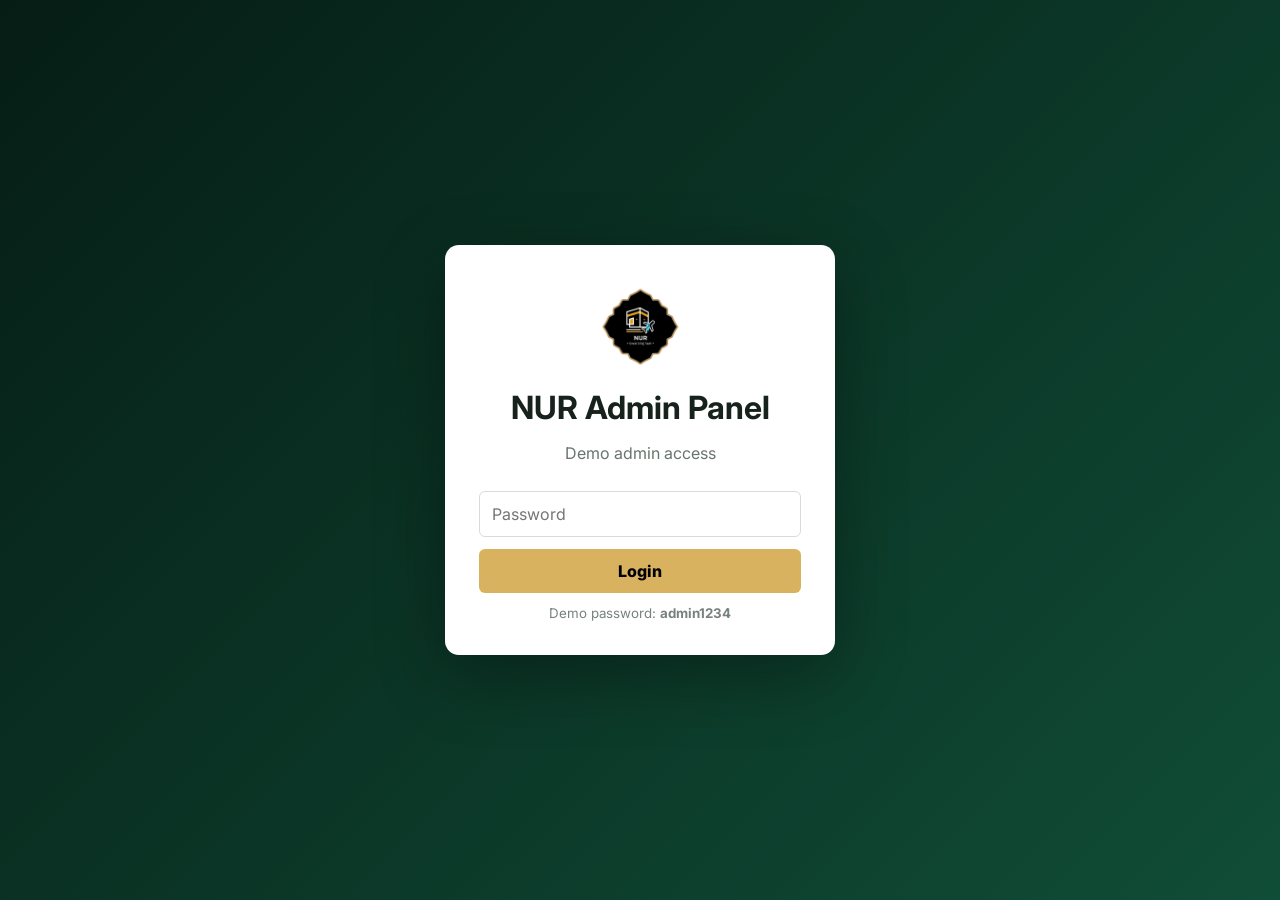
==== admin/index.html @ 6c6bf5ef "Add files via upload" ====
<!doctype html><html lang="en"><head><meta charset="utf-8"><meta name="viewport" content="width=device-width,initial-scale=1"><title>NUR Admin Panel</title><link href="https://fonts.googleapis.com/css2?family=Inter:wght@400;500;600;700;800&display=swap" rel="stylesheet"><link rel="stylesheet" href="admin.css"></head><body>
<div id="login" class="login"><div class="login-card"><img src="../assets/logo.png"><h1>NUR Admin Panel</h1><p>Demo admin access</p><input id="pass" type="password" placeholder="Password"><button id="loginBtn">Login</button><small>Demo password: <b>admin1234</b></small></div></div>
<div id="app" class="app hidden"><aside><div class="side-brand"><img src="../assets/logo.png"><b>NUR Admin</b></div><button class="tab active" data-tab="dashboard">⌂ Dashboard</button><button class="tab" data-tab="settings">⚙ Site Settings</button><button class="tab" data-tab="packages">▣ Packages</button><button class="tab" data-tab="gallery">▧ Gallery</button><button class="tab" data-tab="reviews">★ Reviews</button><button class="tab" data-tab="bookings">☷ Bookings</button><a href="../">↗ View Website</a></aside>
<main><header><div><h2 id="pageTitle">Dashboard</h2><p>Manage your website easily.</p></div><button id="reset" class="danger">Reset Demo Data</button></header>
<section id="dashboard" class="panel active"><div class="cards"><div><span>Packages</span><b id="statPackages">0</b></div><div><span>Bookings</span><b id="statBookings">0</b></div><div><span>Gallery</span><b id="statGallery">0</b></div><div><span>Reviews</span><b id="statReviews">0</b></div></div><div class="tip"><h3>Easy editing</h3><p>Use the menu on the left. Changes are saved in this browser immediately and appear on the public website.</p><p><b>Important:</b> this is a front-end demo. For multi-device/cloud admin, connect Firebase or Supabase before production.</p></div></section>
<section id="settings" class="panel"><h3>Site Settings</h3><form id="settingsForm" class="form"><label>Agency name<input name="name"></label><label>Phone<input name="phone"></label><label>WhatsApp number<input name="whatsapp"></label><label>Email<input name="email"></label><label>Office address<input name="address"></label><label>About text<textarea name="about" rows="5"></textarea></label><label>Theme accent color<input name="accent" type="color"></label><button>Save Settings</button></form></section>
<section id="packages" class="panel"><div class="panel-head"><h3>Packages</h3><button id="addPackage">+ Add Package</button></div><div id="packageAdmin"></div></section>
<section id="gallery" class="panel"><div class="panel-head"><h3>Gallery</h3><button id="addGallery">+ Add Image</button></div><div id="galleryAdmin"></div></section>
<section id="reviews" class="panel"><div class="panel-head"><h3>Reviews</h3><button id="addReview">+ Add Review</button></div><div id="reviewAdmin"></div></section>
<section id="bookings" class="panel"><div class="panel-head"><h3>Booking Enquiries</h3><button id="clearBookings" class="danger">Clear</button></div><div id="bookingAdmin"></div></section>
</main></div><script src="admin.js"></script></body></html>
---- admin/admin.css ----
*{box-sizing:border-box}body{margin:0;font-family:Inter,Arial;background:#f4f6f4;color:#17221d}.hidden{display:none!important}.login{min-height:100vh;display:grid;place-items:center;background:linear-gradient(135deg,#061d15,#104d37)}.login-card{width:min(390px,90%);background:#fff;padding:34px;border-radius:14px;text-align:center;box-shadow:0 20px 70px #0005}.login-card img{width:95px;height:95px;object-fit:contain}.login-card h1{margin:10px 0 2px}.login-card p{color:#69746e}.login-card input,.login-card button{width:100%;padding:12px;margin-top:12px;border-radius:6px;border:1px solid #d5ddd7;font:inherit}.login-card button{background:#d9b25f;border:0;font-weight:800}.login-card small{display:block;margin-top:12px;color:#78827d}.app{display:grid;grid-template-columns:235px 1fr;min-height:100vh}aside{background:#082c20;color:#fff;padding:22px 14px;display:flex;flex-direction:column;gap:8px}.side-brand{display:flex;align-items:center;gap:9px;margin-bottom:20px;padding:5px}.side-brand img{width:45px;height:45px;object-fit:contain}.tab,aside>a{background:transparent;color:#cbd7d0;border:0;text-align:left;padding:12px;border-radius:6px;text-decoration:none;font:inherit;cursor:pointer}.tab:hover,.tab.active{background:#154d3a;color:#fff}.app main{padding:28px;max-width:1400px;width:100%}header{display:flex;justify-content:space-between;align-items:start;margin-bottom:25px}header h2{margin:0;font-size:28px}header p{margin:3px 0;color:#78827d}.danger{background:#fff1ef!important;color:#a52d23!important;border:1px solid #f0c5bf!important;padding:10px 13px;border-radius:6px;font-weight:700;cursor:pointer}.panel{display:none}.panel.active{display:block}.cards{display:grid;grid-template-columns:repeat(4,1fr);gap:16px}.cards>div{background:#fff;border:1px solid #e0e6e1;padding:22px;border-radius:10px}.cards span{display:block;color:#758078;font-size:12px}.cards b{font-size:30px;color:#175c42}.tip{background:#fff;border:1px solid #e0e6e1;border-radius:10px;padding:24px;margin-top:20px}.panel h3{margin-top:0}.form{background:#fff;border:1px solid #e0e6e1;border-radius:10px;padding:24px;display:grid;gap:14px;max-width:800px}.form label{font-size:12px;font-weight:700}.form input,.form textarea,.form select{display:block;width:100%;margin-top:5px;padding:11px;border:1px solid #d5ddd7;border-radius:6px;font:inherit}.form button,.panel-head button{background:#d9b25f;border:0;border-radius:6px;padding:11px 15px;font-weight:800;cursor:pointer}.panel-head{display:flex;justify-content:space-between;align-items:center;margin-bottom:15px}.admin-row{background:#fff;border:1px solid #e0e6e1;border-radius:10px;padding:16px;margin-bottom:12px;display:grid;grid-template-columns:1fr auto;gap:12px}.admin-row input,.admin-row textarea,.admin-row select{width:100%;padding:9px;border:1px solid #d5ddd7;border-radius:5px;font:inherit}.admin-row .actions{display:flex;gap:7px;align-items:start}.save{background:#1c6a4c;color:#fff;border:0;padding:9px 12px;border-radius:5px;cursor:pointer}.del{background:#fff1ef;color:#a52d23;border:1px solid #efc6c0;padding:9px 12px;border-radius:5px;cursor:pointer}.booking-card{background:#fff;border:1px solid #e0e6e1;border-radius:10px;padding:18px;margin-bottom:12px}.booking-card b{color:#175c42}.muted{color:#78827d;font-size:12px}@media(max-width:800px){.app{grid-template-columns:1fr}aside{position:static}.cards{grid-template-columns:1fr 1fr}.app main{padding:18px}.admin-row{grid-template-columns:1fr}.panel-head{align-items:start}@media(max-width:500px){.cards{grid-template-columns:1fr}}}
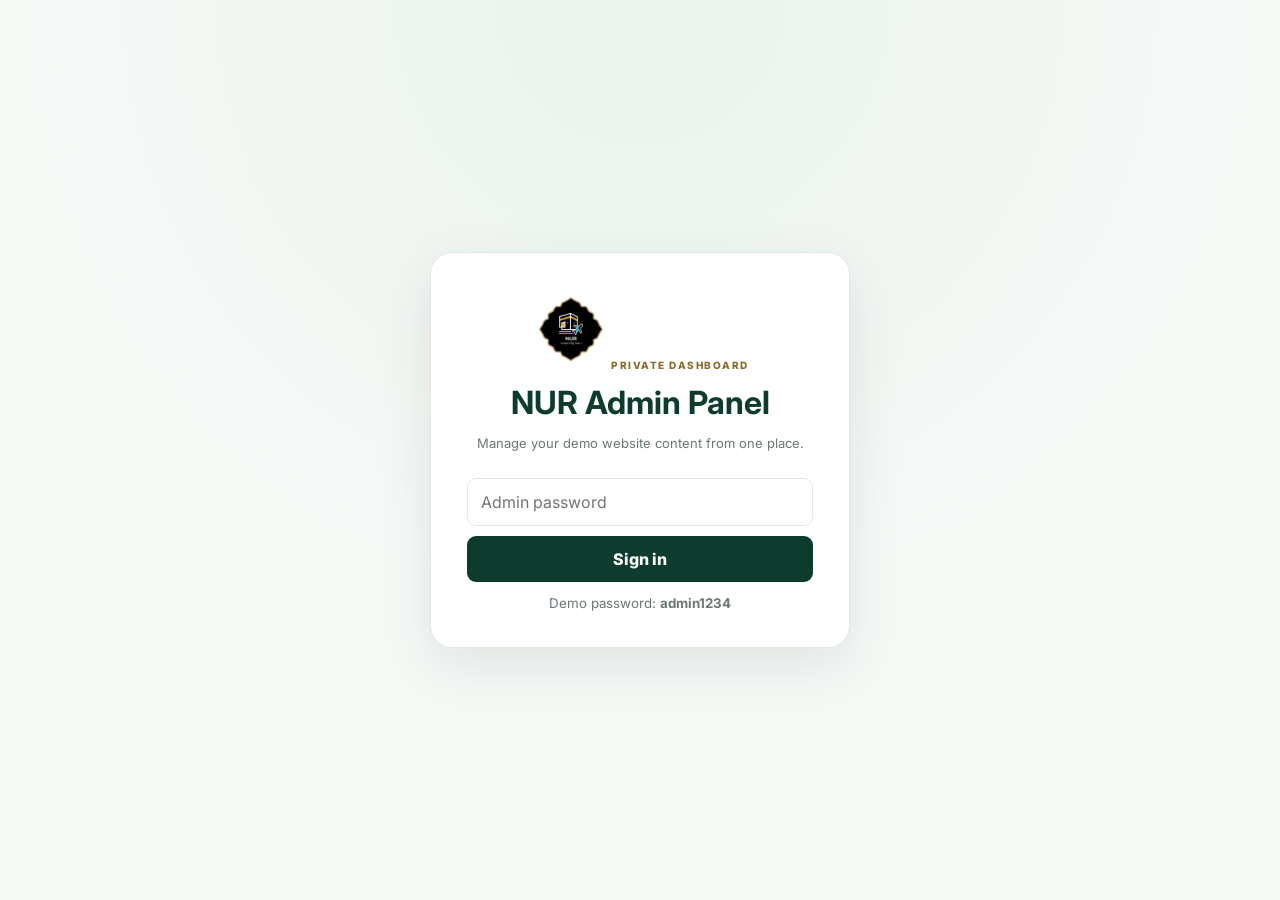
==== commit ff5703e3: "Add files via upload" ====
--- a/admin/index.html
+++ b/admin/index.html
@@ -1,11 +1,11 @@
 <!doctype html><html lang="en"><head><meta charset="utf-8"><meta name="viewport" content="width=device-width,initial-scale=1"><title>NUR Admin Panel</title><link href="https://fonts.googleapis.com/css2?family=Inter:wght@400;500;600;700;800&display=swap" rel="stylesheet"><link rel="stylesheet" href="admin.css"></head><body>
-<div id="login" class="login"><div class="login-card"><img src="../assets/logo.png"><h1>NUR Admin Panel</h1><p>Demo admin access</p><input id="pass" type="password" placeholder="Password"><button id="loginBtn">Login</button><small>Demo password: <b>admin1234</b></small></div></div>
-<div id="app" class="app hidden"><aside><div class="side-brand"><img src="../assets/logo.png"><b>NUR Admin</b></div><button class="tab active" data-tab="dashboard">⌂ Dashboard</button><button class="tab" data-tab="settings">⚙ Site Settings</button><button class="tab" data-tab="packages">▣ Packages</button><button class="tab" data-tab="gallery">▧ Gallery</button><button class="tab" data-tab="reviews">★ Reviews</button><button class="tab" data-tab="bookings">☷ Bookings</button><a href="../">↗ View Website</a></aside>
-<main><header><div><h2 id="pageTitle">Dashboard</h2><p>Manage your website easily.</p></div><button id="reset" class="danger">Reset Demo Data</button></header>
-<section id="dashboard" class="panel active"><div class="cards"><div><span>Packages</span><b id="statPackages">0</b></div><div><span>Bookings</span><b id="statBookings">0</b></div><div><span>Gallery</span><b id="statGallery">0</b></div><div><span>Reviews</span><b id="statReviews">0</b></div></div><div class="tip"><h3>Easy editing</h3><p>Use the menu on the left. Changes are saved in this browser immediately and appear on the public website.</p><p><b>Important:</b> this is a front-end demo. For multi-device/cloud admin, connect Firebase or Supabase before production.</p></div></section>
-<section id="settings" class="panel"><h3>Site Settings</h3><form id="settingsForm" class="form"><label>Agency name<input name="name"></label><label>Phone<input name="phone"></label><label>WhatsApp number<input name="whatsapp"></label><label>Email<input name="email"></label><label>Office address<input name="address"></label><label>About text<textarea name="about" rows="5"></textarea></label><label>Theme accent color<input name="accent" type="color"></label><button>Save Settings</button></form></section>
-<section id="packages" class="panel"><div class="panel-head"><h3>Packages</h3><button id="addPackage">+ Add Package</button></div><div id="packageAdmin"></div></section>
-<section id="gallery" class="panel"><div class="panel-head"><h3>Gallery</h3><button id="addGallery">+ Add Image</button></div><div id="galleryAdmin"></div></section>
-<section id="reviews" class="panel"><div class="panel-head"><h3>Reviews</h3><button id="addReview">+ Add Review</button></div><div id="reviewAdmin"></div></section>
-<section id="bookings" class="panel"><div class="panel-head"><h3>Booking Enquiries</h3><button id="clearBookings" class="danger">Clear</button></div><div id="bookingAdmin"></div></section>
-</main></div><script src="admin.js"></script></body></html>+<div id="login" class="login"><div class="login-card"><img src="../assets/logo.png" alt="NUR logo"><span class="eyebrow">Private dashboard</span><h1>NUR Admin Panel</h1><p>Manage your demo website content from one place.</p><input id="pass" type="password" placeholder="Admin password"><button id="loginBtn">Sign in</button><small>Demo password: <b>admin1234</b></small></div></div>
+<div id="app" class="app hidden"><aside><div class="side-brand"><img src="../assets/logo.png"><div><b>NUR Travel</b><small>Admin Dashboard</small></div></div><div class="side-nav"><button class="tab active" data-tab="dashboard">⌂ <span>Dashboard</span></button><button class="tab" data-tab="settings">⚙ <span>Website Settings</span></button><button class="tab" data-tab="packages">▣ <span>Packages</span></button><button class="tab" data-tab="gallery">▧ <span>Gallery</span></button><button class="tab" data-tab="reviews">★ <span>Reviews</span></button><button class="tab" data-tab="bookings">☷ <span>Bookings</span><i id="sideBadge">0</i></button></div><a class="view-site" href="../">↗ View Website</a></aside>
+<main><header><div><span class="eyebrow">Control center</span><h2 id="pageTitle">Dashboard</h2><p>Update your website content quickly.</p></div><div class="header-actions"><button id="notifyBtn" class="notify">🔔 <span>Notifications</span><i id="notifBadge">0</i></button><button id="reset" class="danger">Reset Demo</button></div></header>
+<section id="dashboard" class="panel active"><div class="welcome"><div><span class="eyebrow">NUR Umrah & Hajj Travel</span><h3>Your website at a glance</h3><p>Changes are saved in this browser and appear on the demo website instantly.</p></div><a href="../#booking">View booking form →</a></div><div class="cards"><div><span>Packages</span><b id="statPackages">0</b><small>Hajj + Umrah</small></div><div><span>Bookings</span><b id="statBookings">0</b><small>Enquiries received</small></div><div><span>Gallery</span><b id="statGallery">0</b><small>Website images</small></div><div><span>Reviews</span><b id="statReviews">0</b><small>Client feedback</small></div></div><div class="tips"><div><b>🎨 Theme</b><p>Change the accent color from Website Settings.</p></div><div><b>📷 Gallery</b><p>Use Add Image to select a photo directly from your phone.</p></div><div><b>🔔 Booking alerts</b><p>Enable browser notifications to see new demo bookings while this panel is open.</p></div></div></section>
+<section id="settings" class="panel"><div class="panel-title"><div><span class="eyebrow">Brand & contact</span><h3>Website Settings</h3></div></div><form id="settingsForm" class="form"><div class="form-grid"><label>Agency name<input name="name"></label><label>Phone<input name="phone"></label><label>WhatsApp number<input name="whatsapp"></label><label>Email<input name="email"></label><label>Facebook page URL<input name="facebook"></label><label>Theme accent color<input name="accent" type="color"></label></div><label>Office address<input name="address"></label><label>About text<textarea name="about" rows="5"></textarea></label><button class="save-main">Save Website Settings</button></form></section>
+<section id="packages" class="panel"><div class="panel-title"><div><span class="eyebrow">Hajj & Umrah</span><h3>Packages</h3></div><button id="addPackage" class="add">+ Add Package</button></div><div id="packageAdmin"></div></section>
+<section id="gallery" class="panel"><div class="panel-title"><div><span class="eyebrow">Photos</span><h3>Gallery</h3></div><button id="addGallery" class="add">+ Add Image</button></div><div class="notice">📷 <b>Phone upload:</b> Add Image will open your Android image picker. Select a photo, preview it, then Save.</div><div id="galleryAdmin"></div></section>
+<section id="reviews" class="panel"><div class="panel-title"><div><span class="eyebrow">Social proof</span><h3>Reviews</h3></div><button id="addReview" class="add">+ Add Review</button></div><div id="reviewAdmin"></div></section>
+<section id="bookings" class="panel"><div class="panel-title"><div><span class="eyebrow">Customer enquiries</span><h3>Booking Enquiries</h3></div><button id="clearBookings" class="danger">Clear All</button></div><div class="notice">🔔 This free demo stores bookings in the same browser. For bookings from every visitor/device, connect Firebase or Supabase.</div><div id="bookingAdmin"></div></section>
+</main></div><div id="toast" class="toast"></div><script src="admin.js"></script></body></html>
--- a/admin/admin.css
+++ b/admin/admin.css
@@ -1 +1 @@
-*{box-sizing:border-box}body{margin:0;font-family:Inter,Arial;background:#f4f6f4;color:#17221d}.hidden{display:none!important}.login{min-height:100vh;display:grid;place-items:center;background:linear-gradient(135deg,#061d15,#104d37)}.login-card{width:min(390px,90%);background:#fff;padding:34px;border-radius:14px;text-align:center;box-shadow:0 20px 70px #0005}.login-card img{width:95px;height:95px;object-fit:contain}.login-card h1{margin:10px 0 2px}.login-card p{color:#69746e}.login-card input,.login-card button{width:100%;padding:12px;margin-top:12px;border-radius:6px;border:1px solid #d5ddd7;font:inherit}.login-card button{background:#d9b25f;border:0;font-weight:800}.login-card small{display:block;margin-top:12px;color:#78827d}.app{display:grid;grid-template-columns:235px 1fr;min-height:100vh}aside{background:#082c20;color:#fff;padding:22px 14px;display:flex;flex-direction:column;gap:8px}.side-brand{display:flex;align-items:center;gap:9px;margin-bottom:20px;padding:5px}.side-brand img{width:45px;height:45px;object-fit:contain}.tab,aside>a{background:transparent;color:#cbd7d0;border:0;text-align:left;padding:12px;border-radius:6px;text-decoration:none;font:inherit;cursor:pointer}.tab:hover,.tab.active{background:#154d3a;color:#fff}.app main{padding:28px;max-width:1400px;width:100%}header{display:flex;justify-content:space-between;align-items:start;margin-bottom:25px}header h2{margin:0;font-size:28px}header p{margin:3px 0;color:#78827d}.danger{background:#fff1ef!important;color:#a52d23!important;border:1px solid #f0c5bf!important;padding:10px 13px;border-radius:6px;font-weight:700;cursor:pointer}.panel{display:none}.panel.active{display:block}.cards{display:grid;grid-template-columns:repeat(4,1fr);gap:16px}.cards>div{background:#fff;border:1px solid #e0e6e1;padding:22px;border-radius:10px}.cards span{display:block;color:#758078;font-size:12px}.cards b{font-size:30px;color:#175c42}.tip{background:#fff;border:1px solid #e0e6e1;border-radius:10px;padding:24px;margin-top:20px}.panel h3{margin-top:0}.form{background:#fff;border:1px solid #e0e6e1;border-radius:10px;padding:24px;display:grid;gap:14px;max-width:800px}.form label{font-size:12px;font-weight:700}.form input,.form textarea,.form select{display:block;width:100%;margin-top:5px;padding:11px;border:1px solid #d5ddd7;border-radius:6px;font:inherit}.form button,.panel-head button{background:#d9b25f;border:0;border-radius:6px;padding:11px 15px;font-weight:800;cursor:pointer}.panel-head{display:flex;justify-content:space-between;align-items:center;margin-bottom:15px}.admin-row{background:#fff;border:1px solid #e0e6e1;border-radius:10px;padding:16px;margin-bottom:12px;display:grid;grid-template-columns:1fr auto;gap:12px}.admin-row input,.admin-row textarea,.admin-row select{width:100%;padding:9px;border:1px solid #d5ddd7;border-radius:5px;font:inherit}.admin-row .actions{display:flex;gap:7px;align-items:start}.save{background:#1c6a4c;color:#fff;border:0;padding:9px 12px;border-radius:5px;cursor:pointer}.del{background:#fff1ef;color:#a52d23;border:1px solid #efc6c0;padding:9px 12px;border-radius:5px;cursor:pointer}.booking-card{background:#fff;border:1px solid #e0e6e1;border-radius:10px;padding:18px;margin-bottom:12px}.booking-card b{color:#175c42}.muted{color:#78827d;font-size:12px}@media(max-width:800px){.app{grid-template-columns:1fr}aside{position:static}.cards{grid-template-columns:1fr 1fr}.app main{padding:18px}.admin-row{grid-template-columns:1fr}.panel-head{align-items:start}@media(max-width:500px){.cards{grid-template-columns:1fr}}}+:root{--green:#0d3b2e;--green2:#145844;--gold:#d8b25f;--cream:#f6f3ea;--ink:#18251f;--muted:#6c7871;--line:#e3e8e4;--white:#fff;--shadow:0 18px 55px rgba(17,50,39,.10)}*{box-sizing:border-box}body{margin:0;font-family:Inter,Arial,sans-serif;color:var(--ink);background:#f7f9f7}button,input,textarea,select{font:inherit}.hidden{display:none!important}.eyebrow{font-size:10px;text-transform:uppercase;letter-spacing:.15em;font-weight:800;color:#8b6b2d}.login{min-height:100vh;display:grid;place-items:center;padding:20px;background:radial-gradient(circle at top,#eaf3ed,#f7f9f7 55%)}.login-card{width:min(420px,100%);background:#fff;border:1px solid var(--line);border-radius:22px;padding:36px;box-shadow:var(--shadow);text-align:center}.login-card img{width:80px;height:80px;object-fit:contain}.login-card h1{margin:10px 0 5px;color:var(--green)}.login-card p{color:var(--muted);font-size:13px}.login-card input{width:100%;padding:13px;border:1px solid var(--line);border-radius:9px;margin:14px 0 10px}.login-card button{width:100%;border:0;border-radius:9px;padding:13px;background:var(--green);color:#fff;font-weight:800}.login-card small{display:block;margin-top:13px;color:var(--muted)}.app{display:grid;grid-template-columns:245px 1fr;min-height:100vh}aside{background:var(--green);color:#d8e4df;padding:24px 15px;display:flex;flex-direction:column;position:sticky;top:0;height:100vh}.side-brand{display:flex;align-items:center;gap:10px;padding:5px 8px 25px}.side-brand img{width:45px;height:45px;object-fit:contain}.side-brand b{display:block;color:#fff}.side-brand small{font-size:10px}.side-nav{display:grid;gap:5px}.tab,.view-site{border:0;background:transparent;color:#c8d8d1;text-align:left;padding:12px 12px;border-radius:9px;cursor:pointer;font-weight:700;font-size:13px}.tab.active,.tab:hover,.view-site:hover{background:rgba(255,255,255,.09);color:#fff}.tab i{float:right;background:#c83b30;color:#fff;border-radius:20px;font-size:10px;padding:2px 6px;display:none}.tab i.show{display:block}.view-site{margin-top:auto;border-top:1px solid rgba(255,255,255,.1);padding-top:18px}main{min-width:0}header{height:88px;background:#fff;border-bottom:1px solid var(--line);padding:15px 28px;display:flex;align-items:center;justify-content:space-between;gap:15px;position:sticky;top:0;z-index:10}header h2{margin:2px 0;font-size:24px;color:var(--green)}header p{margin:0;color:var(--muted);font-size:12px}.header-actions{display:flex;gap:8px}.notify,.danger,.add,.save-main{border:0;border-radius:8px;padding:10px 13px;cursor:pointer;font-weight:800}.notify{background:#f1f5f2;color:var(--green);position:relative}.notify i{display:none;background:#c83b30;color:#fff;border-radius:20px;padding:2px 6px;font-size:10px;font-style:normal;margin-left:5px}.notify i.show{display:inline-block}.danger{background:#fff0ee;color:#a83329}.add,.save-main{background:var(--green);color:#fff}.panel{display:none;padding:30px}.panel.active{display:block}.welcome{display:flex;justify-content:space-between;gap:20px;align-items:center;background:linear-gradient(120deg,#0d3b2e,#175b45);color:#fff;padding:28px;border-radius:18px}.welcome h3{font-size:25px;margin:7px 0}.welcome p{margin:0;color:#c9d8d2;font-size:13px}.welcome>a{background:var(--gold);color:var(--green);padding:11px 15px;border-radius:8px;font-weight:900;white-space:nowrap}.cards{display:grid;grid-template-columns:repeat(4,1fr);gap:15px;margin:20px 0}.cards>div{background:#fff;border:1px solid var(--line);border-radius:14px;padding:20px}.cards span,.cards small{display:block;color:var(--muted);font-size:11px}.cards b{display:block;font-size:30px;color:var(--green);margin:6px 0}.tips{display:grid;grid-template-columns:repeat(3,1fr);gap:15px}.tips>div{background:#fff;border:1px solid var(--line);padding:20px;border-radius:14px}.tips p{font-size:12px;color:var(--muted)}.panel-title{display:flex;justify-content:space-between;align-items:end;margin-bottom:20px}.panel-title h3{margin:5px 0 0;font-size:25px;color:var(--green)}.form{background:#fff;border:1px solid var(--line);padding:25px;border-radius:16px;max-width:900px}.form label{display:block;color:#59655f;font-size:12px;font-weight:800;margin-bottom:13px}.form-grid{display:grid;grid-template-columns:1fr 1fr;gap:13px}.form input,.form textarea,.form select{width:100%;padding:11px;border:1px solid var(--line);border-radius:8px;margin-top:6px;background:#fff}.save-main{margin-top:5px}.notice{background:#fff8e8;border:1px solid #efdfb8;padding:12px 15px;border-radius:10px;color:#6e5b2e;font-size:12px;margin-bottom:15px}.admin-row{display:grid;grid-template-columns:1fr auto;gap:15px;background:#fff;border:1px solid var(--line);border-radius:14px;padding:18px;margin-bottom:12px}.admin-row input,.admin-row textarea,.admin-row select{width:100%;padding:10px;border:1px solid var(--line);border-radius:8px;margin:0 0 8px}.actions{display:flex;gap:7px;align-items:flex-start}.save{border:0;background:#e7f2ec;color:var(--green);padding:9px 12px;border-radius:7px;font-weight:800}.del{border:0;background:#fff0ee;color:#a83329;padding:9px 12px;border-radius:7px;font-weight:800}.gallery-row{grid-template-columns:1fr auto}.image-preview-wrap{height:190px;background:#f0f3f1;border-radius:10px;overflow:hidden;margin-bottom:10px;display:grid;place-items:center}.image-preview{width:100%;height:100%;object-fit:cover}.file-input{background:#f6f8f6}.muted{display:block;color:var(--muted);font-size:11px}.booking-card{background:#fff;border:1px solid var(--line);border-left:4px solid var(--gold);padding:17px;border-radius:12px;margin-bottom:10px}.booking-card b{color:var(--green)}.booking-card p{font-size:13px;color:var(--muted)}.toast{position:fixed;right:20px;bottom:20px;z-index:99;background:#09291f;color:#fff;padding:15px 17px;border-radius:10px;box-shadow:var(--shadow);display:none;max-width:360px}.toast.show{display:block}.toast b{display:block;color:var(--gold);margin-bottom:3px}@media(max-width:900px){.app{grid-template-columns:75px 1fr}.side-brand div,.tab span,.view-site{display:none}.side-brand{justify-content:center}.tab{text-align:center}.tab i{float:none}.cards{grid-template-columns:1fr 1fr}.tips{grid-template-columns:1fr}.admin-row{grid-template-columns:1fr}.actions{justify-content:flex-end}}@media(max-width:600px){header{padding:12px 15px;height:auto}.header-actions .danger{display:none}.notify span{display:none}.panel{padding:18px}.form-grid{grid-template-columns:1fr}.welcome{display:block}.welcome>a{display:inline-block;margin-top:15px}.cards{grid-template-columns:1fr 1fr}.app{grid-template-columns:60px 1fr}.side-brand img{width:38px}.tab{padding:13px 5px}}
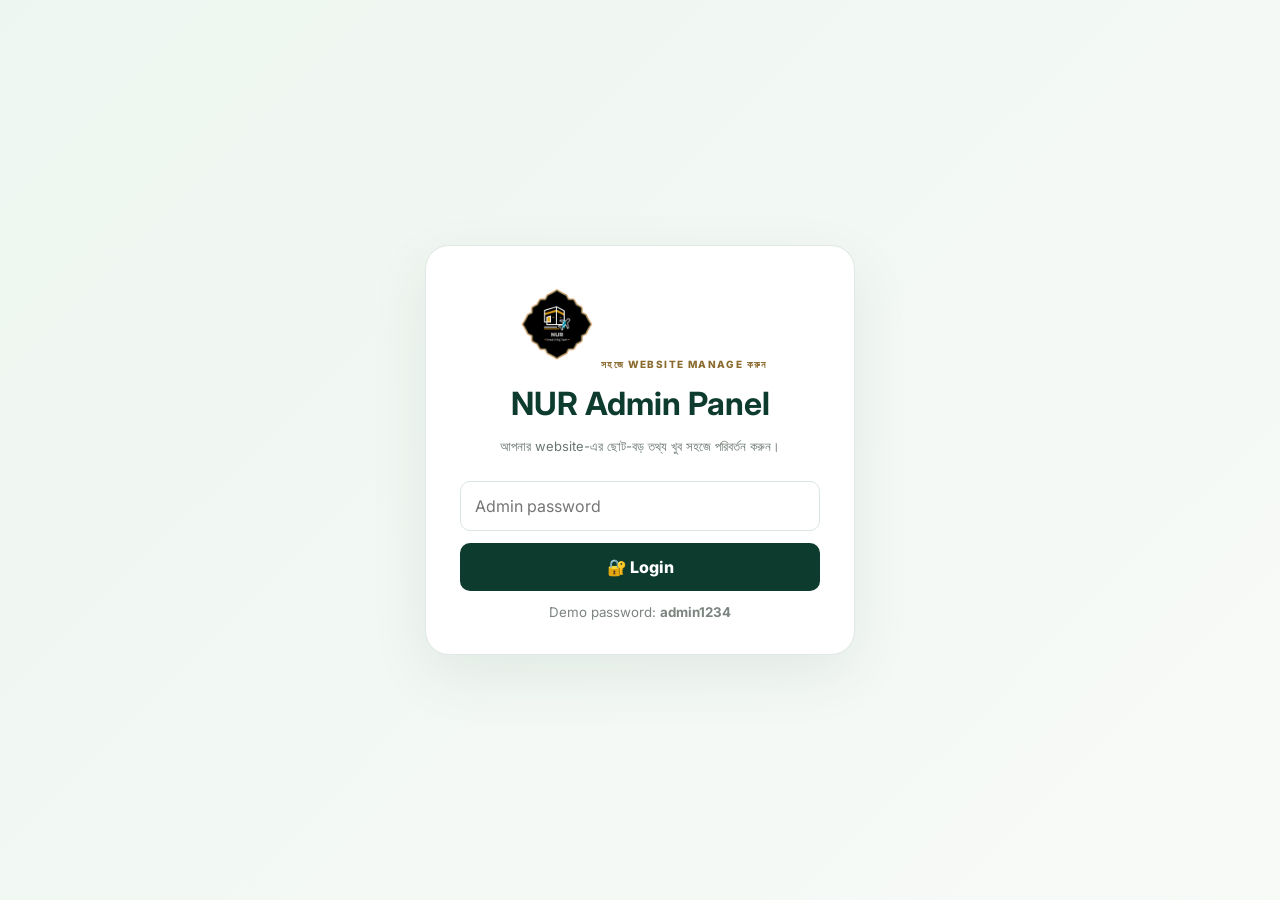
==== commit 2fc57e2a: "Add files via upload" ====
--- a/admin/index.html
+++ b/admin/index.html
@@ -1,11 +1,11 @@
-<!doctype html><html lang="en"><head><meta charset="utf-8"><meta name="viewport" content="width=device-width,initial-scale=1"><title>NUR Admin Panel</title><link href="https://fonts.googleapis.com/css2?family=Inter:wght@400;500;600;700;800&display=swap" rel="stylesheet"><link rel="stylesheet" href="admin.css"></head><body>
-<div id="login" class="login"><div class="login-card"><img src="../assets/logo.png" alt="NUR logo"><span class="eyebrow">Private dashboard</span><h1>NUR Admin Panel</h1><p>Manage your demo website content from one place.</p><input id="pass" type="password" placeholder="Admin password"><button id="loginBtn">Sign in</button><small>Demo password: <b>admin1234</b></small></div></div>
-<div id="app" class="app hidden"><aside><div class="side-brand"><img src="../assets/logo.png"><div><b>NUR Travel</b><small>Admin Dashboard</small></div></div><div class="side-nav"><button class="tab active" data-tab="dashboard">⌂ <span>Dashboard</span></button><button class="tab" data-tab="settings">⚙ <span>Website Settings</span></button><button class="tab" data-tab="packages">▣ <span>Packages</span></button><button class="tab" data-tab="gallery">▧ <span>Gallery</span></button><button class="tab" data-tab="reviews">★ <span>Reviews</span></button><button class="tab" data-tab="bookings">☷ <span>Bookings</span><i id="sideBadge">0</i></button></div><a class="view-site" href="../">↗ View Website</a></aside>
-<main><header><div><span class="eyebrow">Control center</span><h2 id="pageTitle">Dashboard</h2><p>Update your website content quickly.</p></div><div class="header-actions"><button id="notifyBtn" class="notify">🔔 <span>Notifications</span><i id="notifBadge">0</i></button><button id="reset" class="danger">Reset Demo</button></div></header>
-<section id="dashboard" class="panel active"><div class="welcome"><div><span class="eyebrow">NUR Umrah & Hajj Travel</span><h3>Your website at a glance</h3><p>Changes are saved in this browser and appear on the demo website instantly.</p></div><a href="../#booking">View booking form →</a></div><div class="cards"><div><span>Packages</span><b id="statPackages">0</b><small>Hajj + Umrah</small></div><div><span>Bookings</span><b id="statBookings">0</b><small>Enquiries received</small></div><div><span>Gallery</span><b id="statGallery">0</b><small>Website images</small></div><div><span>Reviews</span><b id="statReviews">0</b><small>Client feedback</small></div></div><div class="tips"><div><b>🎨 Theme</b><p>Change the accent color from Website Settings.</p></div><div><b>📷 Gallery</b><p>Use Add Image to select a photo directly from your phone.</p></div><div><b>🔔 Booking alerts</b><p>Enable browser notifications to see new demo bookings while this panel is open.</p></div></div></section>
-<section id="settings" class="panel"><div class="panel-title"><div><span class="eyebrow">Brand & contact</span><h3>Website Settings</h3></div></div><form id="settingsForm" class="form"><div class="form-grid"><label>Agency name<input name="name"></label><label>Phone<input name="phone"></label><label>WhatsApp number<input name="whatsapp"></label><label>Email<input name="email"></label><label>Facebook page URL<input name="facebook"></label><label>Theme accent color<input name="accent" type="color"></label></div><label>Office address<input name="address"></label><label>About text<textarea name="about" rows="5"></textarea></label><button class="save-main">Save Website Settings</button></form></section>
-<section id="packages" class="panel"><div class="panel-title"><div><span class="eyebrow">Hajj & Umrah</span><h3>Packages</h3></div><button id="addPackage" class="add">+ Add Package</button></div><div id="packageAdmin"></div></section>
-<section id="gallery" class="panel"><div class="panel-title"><div><span class="eyebrow">Photos</span><h3>Gallery</h3></div><button id="addGallery" class="add">+ Add Image</button></div><div class="notice">📷 <b>Phone upload:</b> Add Image will open your Android image picker. Select a photo, preview it, then Save.</div><div id="galleryAdmin"></div></section>
-<section id="reviews" class="panel"><div class="panel-title"><div><span class="eyebrow">Social proof</span><h3>Reviews</h3></div><button id="addReview" class="add">+ Add Review</button></div><div id="reviewAdmin"></div></section>
-<section id="bookings" class="panel"><div class="panel-title"><div><span class="eyebrow">Customer enquiries</span><h3>Booking Enquiries</h3></div><button id="clearBookings" class="danger">Clear All</button></div><div class="notice">🔔 This free demo stores bookings in the same browser. For bookings from every visitor/device, connect Firebase or Supabase.</div><div id="bookingAdmin"></div></section>
-</main></div><div id="toast" class="toast"></div><script src="admin.js"></script></body></html>
+<!doctype html><html lang="bn"><head><meta charset="utf-8"><meta name="viewport" content="width=device-width,initial-scale=1"><title>NUR Smart Admin</title><link href="https://fonts.googleapis.com/css2?family=Inter:wght@400;500;600;700;800&display=swap" rel="stylesheet"><link rel="stylesheet" href="admin.css"></head><body>
+<div id="login" class="login"><div class="login-card"><img src="../assets/logo.png" alt="NUR logo"><span class="eyebrow">সহজে Website Manage করুন</span><h1>NUR Admin Panel</h1><p>আপনার website-এর ছোট-বড় তথ্য খুব সহজে পরিবর্তন করুন।</p><input id="pass" type="password" placeholder="Admin password"><button id="loginBtn">🔐 Login</button><small>Demo password: <b>admin1234</b></small></div></div>
+<div id="app" class="app hidden"><aside><div class="side-brand"><img src="../assets/logo.png"><div><b>NUR Travel</b><small>Smart Admin</small></div></div><div class="side-nav"><button class="tab active" data-tab="dashboard">🏠 <span>Dashboard</span></button><button class="tab" data-tab="quick">✏️ <span>সহজে Edit</span></button><button class="tab" data-tab="packages">🕋 <span>Packages</span></button><button class="tab" data-tab="gallery">📷 <span>Gallery</span></button><button class="tab" data-tab="reviews">⭐ <span>Reviews</span></button><button class="tab" data-tab="bookings">📋 <span>Bookings</span><i id="sideBadge">0</i></button></div><a class="view-site" href="../">🌐 Website দেখুন</a></aside>
+<main><header><div><span class="eyebrow">NUR Umrah & Hajj Travel</span><h2 id="pageTitle">Dashboard</h2><p id="pageHint">সবকিছু এক জায়গা থেকে সহজে পরিচালনা করুন।</p></div><div class="header-actions"><button id="notifyBtn" class="notify">🔔 <span>Notification</span><i id="notifBadge">0</i></button><button id="reset" class="danger">Reset</button></div></header>
+<section id="dashboard" class="panel active"><div class="welcome"><div><span class="eyebrow">Welcome</span><h3>আপনার Website Ready! 🎉</h3><p>নিচের “সহজে Edit” থেকে নাম, ফোন, WhatsApp, address, hero text ও color পরিবর্তন করুন।</p></div><a href="../" target="_blank">🌐 Website খুলুন →</a></div><div class="cards"><div><span>🕋 Packages</span><b id="statPackages">0</b><small>Hajj + Umrah</small></div><div><span>📋 Bookings</span><b id="statBookings">0</b><small>Customer enquiry</small></div><div><span>📷 Gallery</span><b id="statGallery">0</b><small>Website photos</small></div><div><span>⭐ Reviews</span><b id="statReviews">0</b><small>Customer reviews</small></div></div><div class="quick-help"><div><b>✏️ ছোট পরিবর্তন?</b><p><strong>সহজে Edit</strong> এ যান। সেখানে সবচেয়ে দরকারি সব setting একসাথে পাবেন।</p></div><div><b>🕋 Package পরিবর্তন?</b><p><strong>Packages</strong> থেকে শুধু Price, Days, Hotel, Name বদলান।</p></div><div><b>🔔 Booking?</b><p><strong>Bookings</strong> এ customer enquiry দেখুন।</p></div></div></section>
+<section id="quick" class="panel"><div class="panel-title"><div><span class="eyebrow">No coding needed</span><h3>✏️ সহজে Edit করুন</h3><p>যে ঘর পরিবর্তন করতে চান, শুধু সেখানে নতুন তথ্য লিখে <b>Save</b> চাপুন।</p></div></div><form id="quickForm" class="form"><div class="section-box"><h4>🏢 Business Information</h4><div class="form-grid"><label>Website / Agency Name<input name="name" placeholder="NUR Umrah & Hajj Travel"></label><label>Phone Number<input name="phone" placeholder="01XXXXXXXXX"></label><label>WhatsApp Number<input name="whatsapp" placeholder="01XXXXXXXXX"></label><label>Email<input name="email" placeholder="info@example.com"></label></div><label>Facebook Page Link<input name="facebook" placeholder="https://facebook.com/..."></label><label>Office Address<input name="address" placeholder="আপনার অফিসের ঠিকানা"></label></div><div class="section-box"><h4>🏠 Homepage Text</h4><label>ছোট Heading / Eyebrow<input name="heroEyebrow" placeholder="A peaceful journey begins..."></label><label>বড় Hero Heading<input name="heroTitle" placeholder="From your first step to the Holy Kaaba..."></label><label>Hero Description<textarea name="heroText" rows="4" placeholder="আপনার service সম্পর্কে সংক্ষিপ্ত লেখা"></textarea></label><label>Button Text<input name="heroButton" placeholder="Explore Packages"></label></div><div class="section-box"><h4>🎨 Website Color</h4><p class="help">এক click-এ professional color theme বেছে নিন।</p><div class="theme-presets"><button type="button" data-color="#d8b25f">🟡 Gold</button><button type="button" data-color="#1d7a55">🟢 Green</button><button type="button" data-color="#1769aa">🔵 Blue</button><button type="button" data-color="#8b5e3c">🟤 Brown</button><label class="color-picker">নিজের Color <input name="accent" type="color"></label></div></div><div class="section-box"><h4>📝 About Us</h4><label>About Text<textarea name="about" rows="5" placeholder="আপনার agency সম্পর্কে লিখুন"></textarea></label></div><button class="save-main" type="submit">💾 সব পরিবর্তন Save করুন</button></form></section>
+<section id="packages" class="panel"><div class="panel-title"><div><span class="eyebrow">Hajj & Umrah</span><h3>🕋 Packages</h3><p>Package-এর যে তথ্য বদলাতে চান শুধু সেটাই পরিবর্তন করুন।</p></div><button id="addPackage" class="add">＋ নতুন Package</button></div><div id="packageAdmin"></div></section>
+<section id="gallery" class="panel"><div class="panel-title"><div><span class="eyebrow">Photos</span><h3>📷 Gallery</h3><p>ফোনের Gallery থেকে ছবি বেছে নিন।</p></div><button id="addGallery" class="add">＋ ছবি যোগ করুন</button></div><div class="notice">📱 <b>সহজ নিয়ম:</b> “ছবি যোগ করুন” চাপুন → ফোন থেকে ছবি নির্বাচন করুন → Title লিখুন → Save করুন।</div><div id="galleryAdmin"></div></section>
+<section id="reviews" class="panel"><div class="panel-title"><div><span class="eyebrow">Customer feedback</span><h3>⭐ Reviews</h3></div><button id="addReview" class="add">＋ Review যোগ করুন</button></div><div id="reviewAdmin"></div></section>
+<section id="bookings" class="panel"><div class="panel-title"><div><span class="eyebrow">Customer enquiries</span><h3>📋 Booking Enquiries</h3><p>Customer booking করলে এখানে দেখতে পাবেন।</p></div><button id="clearBookings" class="danger">সব Delete</button></div><div class="notice">🔔 Demo version-এ booking একই browser-এ থাকে। Online booking + Telegram notification-এর জন্য backend connect করতে হবে।</div><div id="bookingAdmin"></div></section>
+</main></div><div id="toast" class="toast"></div><script src="admin.js"></script></body></html>
--- a/admin/admin.css
+++ b/admin/admin.css
@@ -1 +1 @@
-:root{--green:#0d3b2e;--green2:#145844;--gold:#d8b25f;--cream:#f6f3ea;--ink:#18251f;--muted:#6c7871;--line:#e3e8e4;--white:#fff;--shadow:0 18px 55px rgba(17,50,39,.10)}*{box-sizing:border-box}body{margin:0;font-family:Inter,Arial,sans-serif;color:var(--ink);background:#f7f9f7}button,input,textarea,select{font:inherit}.hidden{display:none!important}.eyebrow{font-size:10px;text-transform:uppercase;letter-spacing:.15em;font-weight:800;color:#8b6b2d}.login{min-height:100vh;display:grid;place-items:center;padding:20px;background:radial-gradient(circle at top,#eaf3ed,#f7f9f7 55%)}.login-card{width:min(420px,100%);background:#fff;border:1px solid var(--line);border-radius:22px;padding:36px;box-shadow:var(--shadow);text-align:center}.login-card img{width:80px;height:80px;object-fit:contain}.login-card h1{margin:10px 0 5px;color:var(--green)}.login-card p{color:var(--muted);font-size:13px}.login-card input{width:100%;padding:13px;border:1px solid var(--line);border-radius:9px;margin:14px 0 10px}.login-card button{width:100%;border:0;border-radius:9px;padding:13px;background:var(--green);color:#fff;font-weight:800}.login-card small{display:block;margin-top:13px;color:var(--muted)}.app{display:grid;grid-template-columns:245px 1fr;min-height:100vh}aside{background:var(--green);color:#d8e4df;padding:24px 15px;display:flex;flex-direction:column;position:sticky;top:0;height:100vh}.side-brand{display:flex;align-items:center;gap:10px;padding:5px 8px 25px}.side-brand img{width:45px;height:45px;object-fit:contain}.side-brand b{display:block;color:#fff}.side-brand small{font-size:10px}.side-nav{display:grid;gap:5px}.tab,.view-site{border:0;background:transparent;color:#c8d8d1;text-align:left;padding:12px 12px;border-radius:9px;cursor:pointer;font-weight:700;font-size:13px}.tab.active,.tab:hover,.view-site:hover{background:rgba(255,255,255,.09);color:#fff}.tab i{float:right;background:#c83b30;color:#fff;border-radius:20px;font-size:10px;padding:2px 6px;display:none}.tab i.show{display:block}.view-site{margin-top:auto;border-top:1px solid rgba(255,255,255,.1);padding-top:18px}main{min-width:0}header{height:88px;background:#fff;border-bottom:1px solid var(--line);padding:15px 28px;display:flex;align-items:center;justify-content:space-between;gap:15px;position:sticky;top:0;z-index:10}header h2{margin:2px 0;font-size:24px;color:var(--green)}header p{margin:0;color:var(--muted);font-size:12px}.header-actions{display:flex;gap:8px}.notify,.danger,.add,.save-main{border:0;border-radius:8px;padding:10px 13px;cursor:pointer;font-weight:800}.notify{background:#f1f5f2;color:var(--green);position:relative}.notify i{display:none;background:#c83b30;color:#fff;border-radius:20px;padding:2px 6px;font-size:10px;font-style:normal;margin-left:5px}.notify i.show{display:inline-block}.danger{background:#fff0ee;color:#a83329}.add,.save-main{background:var(--green);color:#fff}.panel{display:none;padding:30px}.panel.active{display:block}.welcome{display:flex;justify-content:space-between;gap:20px;align-items:center;background:linear-gradient(120deg,#0d3b2e,#175b45);color:#fff;padding:28px;border-radius:18px}.welcome h3{font-size:25px;margin:7px 0}.welcome p{margin:0;color:#c9d8d2;font-size:13px}.welcome>a{background:var(--gold);color:var(--green);padding:11px 15px;border-radius:8px;font-weight:900;white-space:nowrap}.cards{display:grid;grid-template-columns:repeat(4,1fr);gap:15px;margin:20px 0}.cards>div{background:#fff;border:1px solid var(--line);border-radius:14px;padding:20px}.cards span,.cards small{display:block;color:var(--muted);font-size:11px}.cards b{display:block;font-size:30px;color:var(--green);margin:6px 0}.tips{display:grid;grid-template-columns:repeat(3,1fr);gap:15px}.tips>div{background:#fff;border:1px solid var(--line);padding:20px;border-radius:14px}.tips p{font-size:12px;color:var(--muted)}.panel-title{display:flex;justify-content:space-between;align-items:end;margin-bottom:20px}.panel-title h3{margin:5px 0 0;font-size:25px;color:var(--green)}.form{background:#fff;border:1px solid var(--line);padding:25px;border-radius:16px;max-width:900px}.form label{display:block;color:#59655f;font-size:12px;font-weight:800;margin-bottom:13px}.form-grid{display:grid;grid-template-columns:1fr 1fr;gap:13px}.form input,.form textarea,.form select{width:100%;padding:11px;border:1px solid var(--line);border-radius:8px;margin-top:6px;background:#fff}.save-main{margin-top:5px}.notice{background:#fff8e8;border:1px solid #efdfb8;padding:12px 15px;border-radius:10px;color:#6e5b2e;font-size:12px;margin-bottom:15px}.admin-row{display:grid;grid-template-columns:1fr auto;gap:15px;background:#fff;border:1px solid var(--line);border-radius:14px;padding:18px;margin-bottom:12px}.admin-row input,.admin-row textarea,.admin-row select{width:100%;padding:10px;border:1px solid var(--line);border-radius:8px;margin:0 0 8px}.actions{display:flex;gap:7px;align-items:flex-start}.save{border:0;background:#e7f2ec;color:var(--green);padding:9px 12px;border-radius:7px;font-weight:800}.del{border:0;background:#fff0ee;color:#a83329;padding:9px 12px;border-radius:7px;font-weight:800}.gallery-row{grid-template-columns:1fr auto}.image-preview-wrap{height:190px;background:#f0f3f1;border-radius:10px;overflow:hidden;margin-bottom:10px;display:grid;place-items:center}.image-preview{width:100%;height:100%;object-fit:cover}.file-input{background:#f6f8f6}.muted{display:block;color:var(--muted);font-size:11px}.booking-card{background:#fff;border:1px solid var(--line);border-left:4px solid var(--gold);padding:17px;border-radius:12px;margin-bottom:10px}.booking-card b{color:var(--green)}.booking-card p{font-size:13px;color:var(--muted)}.toast{position:fixed;right:20px;bottom:20px;z-index:99;background:#09291f;color:#fff;padding:15px 17px;border-radius:10px;box-shadow:var(--shadow);display:none;max-width:360px}.toast.show{display:block}.toast b{display:block;color:var(--gold);margin-bottom:3px}@media(max-width:900px){.app{grid-template-columns:75px 1fr}.side-brand div,.tab span,.view-site{display:none}.side-brand{justify-content:center}.tab{text-align:center}.tab i{float:none}.cards{grid-template-columns:1fr 1fr}.tips{grid-template-columns:1fr}.admin-row{grid-template-columns:1fr}.actions{justify-content:flex-end}}@media(max-width:600px){header{padding:12px 15px;height:auto}.header-actions .danger{display:none}.notify span{display:none}.panel{padding:18px}.form-grid{grid-template-columns:1fr}.welcome{display:block}.welcome>a{display:inline-block;margin-top:15px}.cards{grid-template-columns:1fr 1fr}.app{grid-template-columns:60px 1fr}.side-brand img{width:38px}.tab{padding:13px 5px}}
+*{box-sizing:border-box}body{margin:0;font-family:Inter,Arial,sans-serif;color:#17251f;background:#f5f8f6}button,input,textarea,select{font:inherit}.hidden{display:none!important}.eyebrow{font-size:10px;text-transform:uppercase;letter-spacing:.14em;font-weight:800;color:#8a6a2d}.login{min-height:100vh;display:grid;place-items:center;padding:20px;background:linear-gradient(135deg,#edf6f0,#f8faf8)}.login-card{width:min(430px,100%);background:#fff;border:1px solid #e1e8e3;border-radius:24px;padding:34px;box-shadow:0 20px 60px #123b2914;text-align:center}.login-card img{width:88px;height:88px;object-fit:contain}.login-card h1{color:#0d3b2e;margin:12px 0 6px}.login-card p{color:#69766f;font-size:13px;line-height:1.6}.login-card input{width:100%;padding:14px;border:1px solid #dce5df;border-radius:10px;margin:12px 0}.login-card button{width:100%;border:0;border-radius:10px;padding:14px;background:#0d3b2e;color:white;font-weight:800;cursor:pointer}.login-card small{display:block;margin-top:13px;color:#7b847f}.app{display:grid;grid-template-columns:250px 1fr;min-height:100vh}aside{background:#0d3b2e;color:#d5e2dc;padding:20px 14px;display:flex;flex-direction:column;position:sticky;top:0;height:100vh}.side-brand{display:flex;align-items:center;gap:10px;padding:6px 8px 25px}.side-brand img{width:46px;height:46px;object-fit:contain}.side-brand b{display:block;color:#fff}.side-brand small{font-size:10px}.side-nav{display:grid;gap:5px}.tab,.view-site{border:0;background:transparent;color:#c9d8d1;text-align:left;padding:13px 12px;border-radius:10px;cursor:pointer;font-weight:700;font-size:13px}.tab.active,.tab:hover,.view-site:hover{background:#ffffff14;color:#fff}.tab i{float:right;background:#d04439;color:#fff;border-radius:20px;font-size:10px;padding:2px 6px;display:none;font-style:normal}.tab i.show{display:block}.view-site{margin-top:auto;border-top:1px solid #ffffff1a;padding-top:18px}main{min-width:0}header{height:90px;background:#fff;border-bottom:1px solid #e1e8e3;padding:14px 28px;display:flex;align-items:center;justify-content:space-between;gap:15px;position:sticky;top:0;z-index:10}header h2{margin:3px 0;font-size:24px;color:#0d3b2e}header p{margin:0;color:#738079;font-size:12px}.header-actions{display:flex;gap:8px}.notify,.danger,.add,.save-main{border:0;border-radius:9px;padding:10px 14px;cursor:pointer;font-weight:800}.notify{background:#eef4f0;color:#0d3b2e;position:relative}.notify i{display:none;background:#d04439;color:#fff;border-radius:20px;padding:2px 6px;font-size:10px;font-style:normal;margin-left:5px}.notify i.show{display:inline-block}.danger{background:#fff0ee;color:#a7372e}.add,.save-main{background:#0d3b2e;color:#fff}.panel{display:none;padding:28px}.panel.active{display:block}.welcome{display:flex;justify-content:space-between;align-items:center;gap:20px;background:linear-gradient(120deg,#0d3b2e,#185c46);color:#fff;padding:28px;border-radius:18px}.welcome h3{font-size:25px;margin:8px 0}.welcome p{margin:0;color:#d1dfd8;font-size:13px;line-height:1.6}.welcome>a{background:#d8b25f;color:#0d3b2e;padding:11px 15px;border-radius:9px;font-weight:900;white-space:nowrap;text-decoration:none}.cards{display:grid;grid-template-columns:repeat(4,1fr);gap:14px;margin:18px 0}.cards>div{background:#fff;border:1px solid #e1e8e3;border-radius:14px;padding:19px}.cards span,.cards small{display:block;color:#6f7b75;font-size:11px}.cards b{display:block;font-size:30px;color:#0d3b2e;margin:6px 0}.quick-help{display:grid;grid-template-columns:repeat(3,1fr);gap:14px}.quick-help>div{background:#fff;border:1px solid #e1e8e3;padding:18px;border-radius:14px}.quick-help p{font-size:12px;color:#68746e;line-height:1.6}.panel-title{display:flex;justify-content:space-between;align-items:end;gap:15px;margin-bottom:18px}.panel-title h3{margin:5px 0 2px;font-size:25px;color:#0d3b2e}.panel-title p{margin:0;color:#718078;font-size:12px}.form{max-width:920px}.section-box{background:#fff;border:1px solid #e1e8e3;border-radius:15px;padding:20px;margin-bottom:14px}.section-box h4{margin:0 0 15px;color:#0d3b2e;font-size:16px}.section-box label{display:block;color:#56645d;font-size:12px;font-weight:800;margin-bottom:13px}.form-grid{display:grid;grid-template-columns:1fr 1fr;gap:13px}.form input,.form textarea,.form select{width:100%;padding:12px;border:1px solid #dfe7e2;border-radius:9px;margin-top:6px;background:#fff;outline:none}.form input:focus,.form textarea:focus{border-color:#9ab9a8;box-shadow:0 0 0 3px #0d3b2e0b}.save-main{font-size:14px;padding:13px 18px}.help{font-size:12px;color:#738079}.theme-presets{display:flex;flex-wrap:wrap;gap:9px;align-items:center}.theme-presets button{border:1px solid #dbe5df;background:#f7faf8;border-radius:9px;padding:10px 13px;cursor:pointer;font-weight:800}.color-picker{display:flex!important;align-items:center;gap:8px;margin:0!important}.color-picker input{width:48px!important;height:38px;padding:3px!important;margin:0!important}.notice{background:#fff8e8;border:1px solid #eeddb4;padding:12px 15px;border-radius:10px;color:#6c5a2e;font-size:12px;margin-bottom:15px}.admin-row{display:grid;grid-template-columns:1fr auto;gap:15px;background:#fff;border:1px solid #e1e8e3;border-radius:14px;padding:18px;margin-bottom:12px}.admin-row input,.admin-row textarea,.admin-row select{width:100%;padding:10px;border:1px solid #dfe7e2;border-radius:8px;margin:0 0 8px}.actions{display:flex;gap:7px;align-items:flex-start}.save{border:0;background:#e7f2ec;color:#0d3b2e;padding:10px 12px;border-radius:8px;font-weight:800}.del{border:0;background:#fff0ee;color:#a7372e;padding:10px 12px;border-radius:8px;font-weight:800}.gallery-row{grid-template-columns:1fr auto}.image-preview-wrap{height:190px;background:#f0f3f1;border-radius:10px;overflow:hidden;margin-bottom:10px;display:grid;place-items:center}.image-preview{width:100%;height:100%;object-fit:cover}.file-input{background:#f6f8f6}.muted{display:block;color:#738079;font-size:11px}.booking-card{background:#fff;border:1px solid #e1e8e3;border-left:4px solid #d8b25f;padding:17px;border-radius:12px;margin-bottom:10px}.booking-card b{color:#0d3b2e}.booking-card p{font-size:13px;color:#68746e}.toast{position:fixed;right:20px;bottom:20px;z-index:99;background:#09291f;color:#fff;padding:15px 17px;border-radius:10px;box-shadow:0 15px 40px #0003;display:none;max-width:360px}.toast.show{display:block}.toast b{display:block;color:#d8b25f;margin-bottom:3px}@media(max-width:900px){.app{grid-template-columns:72px 1fr}.side-brand div,.tab span,.view-site{display:none}.side-brand{justify-content:center}.tab{text-align:center}.cards{grid-template-columns:1fr 1fr}.quick-help{grid-template-columns:1fr}.admin-row{grid-template-columns:1fr}}@media(max-width:600px){header{padding:12px 15px;height:auto}.header-actions .danger{display:none}.notify span{display:none}.panel{padding:16px}.form-grid{grid-template-columns:1fr}.welcome{display:block}.welcome>a{display:inline-block;margin-top:14px}.cards{grid-template-columns:1fr 1fr}.app{grid-template-columns:58px 1fr}.side-brand img{width:38px}.tab{padding:13px 4px}.theme-presets{display:grid;grid-template-columns:1fr 1fr}.color-picker{grid-column:1/-1}}
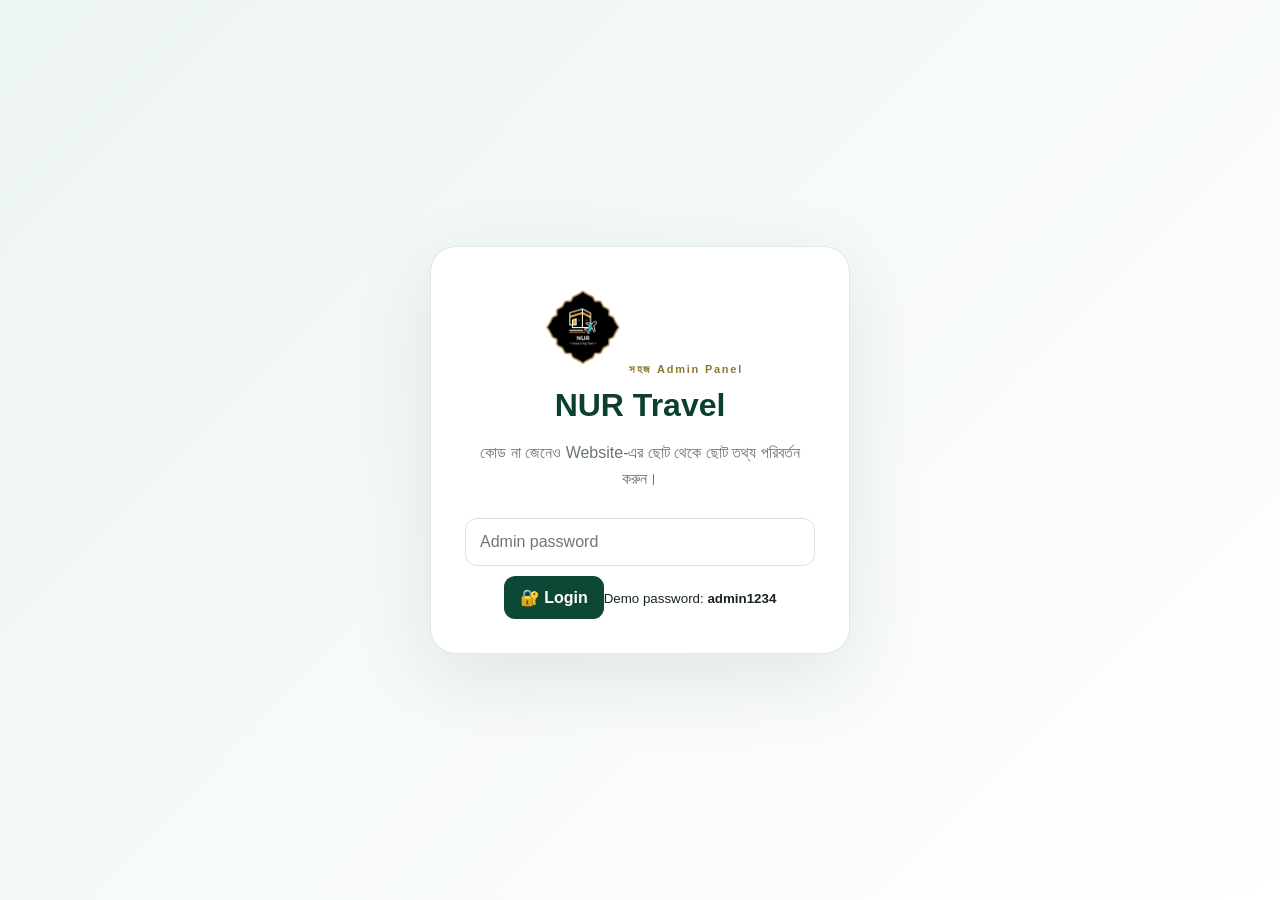
==== commit 1946dd35: "Add files via upload" ====
--- a/admin/index.html
+++ b/admin/index.html
@@ -1,11 +1,22 @@
-<!doctype html><html lang="bn"><head><meta charset="utf-8"><meta name="viewport" content="width=device-width,initial-scale=1"><title>NUR Smart Admin</title><link href="https://fonts.googleapis.com/css2?family=Inter:wght@400;500;600;700;800&display=swap" rel="stylesheet"><link rel="stylesheet" href="admin.css"></head><body>
-<div id="login" class="login"><div class="login-card"><img src="../assets/logo.png" alt="NUR logo"><span class="eyebrow">সহজে Website Manage করুন</span><h1>NUR Admin Panel</h1><p>আপনার website-এর ছোট-বড় তথ্য খুব সহজে পরিবর্তন করুন।</p><input id="pass" type="password" placeholder="Admin password"><button id="loginBtn">🔐 Login</button><small>Demo password: <b>admin1234</b></small></div></div>
-<div id="app" class="app hidden"><aside><div class="side-brand"><img src="../assets/logo.png"><div><b>NUR Travel</b><small>Smart Admin</small></div></div><div class="side-nav"><button class="tab active" data-tab="dashboard">🏠 <span>Dashboard</span></button><button class="tab" data-tab="quick">✏️ <span>সহজে Edit</span></button><button class="tab" data-tab="packages">🕋 <span>Packages</span></button><button class="tab" data-tab="gallery">📷 <span>Gallery</span></button><button class="tab" data-tab="reviews">⭐ <span>Reviews</span></button><button class="tab" data-tab="bookings">📋 <span>Bookings</span><i id="sideBadge">0</i></button></div><a class="view-site" href="../">🌐 Website দেখুন</a></aside>
-<main><header><div><span class="eyebrow">NUR Umrah & Hajj Travel</span><h2 id="pageTitle">Dashboard</h2><p id="pageHint">সবকিছু এক জায়গা থেকে সহজে পরিচালনা করুন।</p></div><div class="header-actions"><button id="notifyBtn" class="notify">🔔 <span>Notification</span><i id="notifBadge">0</i></button><button id="reset" class="danger">Reset</button></div></header>
-<section id="dashboard" class="panel active"><div class="welcome"><div><span class="eyebrow">Welcome</span><h3>আপনার Website Ready! 🎉</h3><p>নিচের “সহজে Edit” থেকে নাম, ফোন, WhatsApp, address, hero text ও color পরিবর্তন করুন।</p></div><a href="../" target="_blank">🌐 Website খুলুন →</a></div><div class="cards"><div><span>🕋 Packages</span><b id="statPackages">0</b><small>Hajj + Umrah</small></div><div><span>📋 Bookings</span><b id="statBookings">0</b><small>Customer enquiry</small></div><div><span>📷 Gallery</span><b id="statGallery">0</b><small>Website photos</small></div><div><span>⭐ Reviews</span><b id="statReviews">0</b><small>Customer reviews</small></div></div><div class="quick-help"><div><b>✏️ ছোট পরিবর্তন?</b><p><strong>সহজে Edit</strong> এ যান। সেখানে সবচেয়ে দরকারি সব setting একসাথে পাবেন।</p></div><div><b>🕋 Package পরিবর্তন?</b><p><strong>Packages</strong> থেকে শুধু Price, Days, Hotel, Name বদলান।</p></div><div><b>🔔 Booking?</b><p><strong>Bookings</strong> এ customer enquiry দেখুন।</p></div></div></section>
-<section id="quick" class="panel"><div class="panel-title"><div><span class="eyebrow">No coding needed</span><h3>✏️ সহজে Edit করুন</h3><p>যে ঘর পরিবর্তন করতে চান, শুধু সেখানে নতুন তথ্য লিখে <b>Save</b> চাপুন।</p></div></div><form id="quickForm" class="form"><div class="section-box"><h4>🏢 Business Information</h4><div class="form-grid"><label>Website / Agency Name<input name="name" placeholder="NUR Umrah & Hajj Travel"></label><label>Phone Number<input name="phone" placeholder="01XXXXXXXXX"></label><label>WhatsApp Number<input name="whatsapp" placeholder="01XXXXXXXXX"></label><label>Email<input name="email" placeholder="info@example.com"></label></div><label>Facebook Page Link<input name="facebook" placeholder="https://facebook.com/..."></label><label>Office Address<input name="address" placeholder="আপনার অফিসের ঠিকানা"></label></div><div class="section-box"><h4>🏠 Homepage Text</h4><label>ছোট Heading / Eyebrow<input name="heroEyebrow" placeholder="A peaceful journey begins..."></label><label>বড় Hero Heading<input name="heroTitle" placeholder="From your first step to the Holy Kaaba..."></label><label>Hero Description<textarea name="heroText" rows="4" placeholder="আপনার service সম্পর্কে সংক্ষিপ্ত লেখা"></textarea></label><label>Button Text<input name="heroButton" placeholder="Explore Packages"></label></div><div class="section-box"><h4>🎨 Website Color</h4><p class="help">এক click-এ professional color theme বেছে নিন।</p><div class="theme-presets"><button type="button" data-color="#d8b25f">🟡 Gold</button><button type="button" data-color="#1d7a55">🟢 Green</button><button type="button" data-color="#1769aa">🔵 Blue</button><button type="button" data-color="#8b5e3c">🟤 Brown</button><label class="color-picker">নিজের Color <input name="accent" type="color"></label></div></div><div class="section-box"><h4>📝 About Us</h4><label>About Text<textarea name="about" rows="5" placeholder="আপনার agency সম্পর্কে লিখুন"></textarea></label></div><button class="save-main" type="submit">💾 সব পরিবর্তন Save করুন</button></form></section>
-<section id="packages" class="panel"><div class="panel-title"><div><span class="eyebrow">Hajj & Umrah</span><h3>🕋 Packages</h3><p>Package-এর যে তথ্য বদলাতে চান শুধু সেটাই পরিবর্তন করুন।</p></div><button id="addPackage" class="add">＋ নতুন Package</button></div><div id="packageAdmin"></div></section>
-<section id="gallery" class="panel"><div class="panel-title"><div><span class="eyebrow">Photos</span><h3>📷 Gallery</h3><p>ফোনের Gallery থেকে ছবি বেছে নিন।</p></div><button id="addGallery" class="add">＋ ছবি যোগ করুন</button></div><div class="notice">📱 <b>সহজ নিয়ম:</b> “ছবি যোগ করুন” চাপুন → ফোন থেকে ছবি নির্বাচন করুন → Title লিখুন → Save করুন।</div><div id="galleryAdmin"></div></section>
-<section id="reviews" class="panel"><div class="panel-title"><div><span class="eyebrow">Customer feedback</span><h3>⭐ Reviews</h3></div><button id="addReview" class="add">＋ Review যোগ করুন</button></div><div id="reviewAdmin"></div></section>
-<section id="bookings" class="panel"><div class="panel-title"><div><span class="eyebrow">Customer enquiries</span><h3>📋 Booking Enquiries</h3><p>Customer booking করলে এখানে দেখতে পাবেন।</p></div><button id="clearBookings" class="danger">সব Delete</button></div><div class="notice">🔔 Demo version-এ booking একই browser-এ থাকে। Online booking + Telegram notification-এর জন্য backend connect করতে হবে।</div><div id="bookingAdmin"></div></section>
-</main></div><div id="toast" class="toast"></div><script src="admin.js"></script></body></html>+<!doctype html>
+<html lang="bn">
+<head>
+<meta charset="utf-8"><meta name="viewport" content="width=device-width,initial-scale=1,viewport-fit=cover">
+<title>NUR Smart Admin</title><link rel="stylesheet" href="admin.css">
+</head>
+<body>
+<div id="login" class="login"><div class="login-card"><img src="../assets/logo.png" alt="NUR logo"><span class="eyebrow">সহজ Admin Panel</span><h1>NUR Travel</h1><p>কোড না জেনেও Website-এর ছোট থেকে ছোট তথ্য পরিবর্তন করুন।</p><input id="pass" type="password" placeholder="Admin password"><button id="loginBtn" class="primary-btn">🔐 Login</button><small>Demo password: <b>admin1234</b></small></div></div>
+<div id="app" class="app hidden">
+<aside class="sidebar"><div class="brand"><img src="../assets/logo.png"><div><b>NUR Travel</b><small>Smart Admin</small></div></div>
+<nav class="nav"><button class="tab active" data-tab="dashboard"><span>🏠</span><label>Dashboard</label></button><button class="tab" data-tab="quick"><span>✏️</span><label>সহজ Edit</label></button><button class="tab" data-tab="packages"><span>🕋</span><label>Packages</label></button><button class="tab" data-tab="gallery"><span>📷</span><label>Gallery</label></button><button class="tab" data-tab="reviews"><span>⭐</span><label>Reviews</label></button><button class="tab" data-tab="bookings"><span>📋</span><label>Bookings</label><i id="sideBadge">0</i></button></nav>
+<a class="view-site" href="../" target="_blank">🌐 Website দেখুন</a></aside>
+<main><header><div><span class="eyebrow">NUR UMRAH & HAJJ TRAVEL</span><h2 id="pageTitle">Dashboard</h2><p id="pageHint">সবকিছু এক জায়গা থেকে সহজে পরিচালনা করুন।</p></div><div class="head-actions"><button id="notifyBtn" class="icon-btn">🔔 <span>Notification</span><i id="notifBadge">0</i></button><button id="reset" class="danger">Reset</button></div></header>
+<section id="dashboard" class="panel active"><div class="hero-admin"><div><span class="eyebrow light">WELCOME</span><h3>আপনার Website আপনার হাতেই 🎉</h3><p>যে কাজ দরকার, নিচের বড় বাটন চাপুন। Code লাগবে না।</p></div><a href="../" target="_blank" class="gold-btn">🌐 Website খুলুন</a></div><div class="stats"><button class="stat" data-go="packages"><span>🕋 Packages</span><b id="statPackages">0</b><small>যোগ / Edit / Delete</small></button><button class="stat" data-go="bookings"><span>📋 Bookings</span><b id="statBookings">0</b><small>Customer enquiry</small></button><button class="stat" data-go="gallery"><span>📷 Gallery</span><b id="statGallery">0</b><small>ছবি পরিবর্তন</small></button><button class="stat" data-go="reviews"><span>⭐ Reviews</span><b id="statReviews">0</b><small>Customer feedback</small></button></div><div class="big-actions"><button data-go="quick">✏️ <strong>Website-এর লেখা/ফোন/রং Edit</strong><small>সবচেয়ে সহজ জায়গা</small></button><button data-go="packages">🕋 <strong>নতুন Package যোগ</strong><small>Hajj / Umrah</small></button><button data-go="gallery">📷 <strong>নতুন ছবি যোগ</strong><small>Phone Gallery থেকে</small></button><button data-go="reviews">⭐ <strong>Review যোগ</strong><small>Customer feedback</small></button></div></section>
+<section id="quick" class="panel"><div class="section-head"><div><span class="eyebrow">NO CODING</span><h3>✏️ সহজে Website Edit</h3><p>একটা ঘর বদলান → Save করুন → Website refresh করুন।</p></div><button class="primary-btn" data-save-quick>💾 Save</button></div><form id="quickForm" class="quick-form"><div class="box"><h4>🏢 Agency Information</h4><div class="grid2"><label>Website / Agency Name<input name="name"></label><label>Phone Number<input name="phone"></label><label>WhatsApp Number<input name="whatsapp"></label><label>Email<input name="email"></label></div><label>Facebook Page Link<input name="facebook"></label><label>Office Address<textarea name="address" rows="2"></textarea></label></div><div class="box"><h4>🏠 Homepage</h4><label>ছোট Heading<input name="heroEyebrow"></label><label>বড় Heading<input name="heroTitle"></label><label>Hero Description<textarea name="heroText" rows="4"></textarea></label><label>Button Text<input name="heroButton"></label></div><div class="box"><h4>🎨 Website Theme</h4><div class="themes"><button type="button" data-color="#d8b25f">🟡 Gold</button><button type="button" data-color="#1d7a55">🟢 Green</button><button type="button" data-color="#1769aa">🔵 Blue</button><button type="button" data-color="#8b5e3c">🟤 Brown</button><label>নিজের রং <input name="accent" type="color"></label></div></div><div class="box"><h4>📝 About Us</h4><label>About Text<textarea name="about" rows="5"></textarea></label></div></form></section>
+<section id="packages" class="panel"><div class="section-head"><div><span class="eyebrow">HAJJ & UMRAH</span><h3>🕋 Packages</h3><p>Card-এ চাপুন, তথ্য বদলান, Save করুন।</p></div><button id="addPackage" class="primary-btn">＋ নতুন Package</button></div><div class="toolbar"><input id="packageSearch" placeholder="🔎 Package খুঁজুন..."><div class="filters"><button class="filter active" data-filter="all">সব</button><button class="filter" data-filter="Hajj">Hajj</button><button class="filter" data-filter="Umrah">Umrah</button></div></div><div id="packageAdmin" class="item-list"></div></section>
+<section id="gallery" class="panel"><div class="section-head"><div><span class="eyebrow">PHOTOS</span><h3>📷 Gallery</h3><p>ফোন থেকে ছবি বেছে নিয়ে Save করুন।</p></div><button id="addGallery" class="primary-btn">＋ ছবি যোগ করুন</button></div><div class="tip">📱 <b>সহজ নিয়ম:</b> ছবি যোগ করুন → Phone Gallery → ছবি নির্বাচন → Title লিখুন → Save.</div><div id="galleryAdmin" class="item-list"></div></section>
+<section id="reviews" class="panel"><div class="section-head"><div><span class="eyebrow">CUSTOMER FEEDBACK</span><h3>⭐ Reviews</h3><p>Customer-এর নাম ও review সহজে বদলান।</p></div><button id="addReview" class="primary-btn">＋ Review যোগ করুন</button></div><div id="reviewAdmin" class="item-list"></div></section>
+<section id="bookings" class="panel"><div class="section-head"><div><span class="eyebrow">CUSTOMER ENQUIRIES</span><h3>📋 Bookings</h3><p>এই browser-এর demo booking এখানে দেখা যাবে।</p></div><button id="clearBookings" class="danger">সব Delete</button></div><div class="tip">🔔 Telegram/online notification চালাতে পরে backend connect করতে হবে।</div><div id="bookingAdmin" class="item-list"></div></section>
+</main></div>
+<div id="modal" class="modal hidden"><div class="modal-card"><button id="closeModal" class="modal-close">×</button><h3 id="modalTitle">Add</h3><div id="modalBody"></div></div></div><div id="toast" class="toast"></div>
+<script src="admin.js"></script></body></html>
--- a/admin/admin.css
+++ b/admin/admin.css
@@ -1 +1,3 @@
-*{box-sizing:border-box}body{margin:0;font-family:Inter,Arial,sans-serif;color:#17251f;background:#f5f8f6}button,input,textarea,select{font:inherit}.hidden{display:none!important}.eyebrow{font-size:10px;text-transform:uppercase;letter-spacing:.14em;font-weight:800;color:#8a6a2d}.login{min-height:100vh;display:grid;place-items:center;padding:20px;background:linear-gradient(135deg,#edf6f0,#f8faf8)}.login-card{width:min(430px,100%);background:#fff;border:1px solid #e1e8e3;border-radius:24px;padding:34px;box-shadow:0 20px 60px #123b2914;text-align:center}.login-card img{width:88px;height:88px;object-fit:contain}.login-card h1{color:#0d3b2e;margin:12px 0 6px}.login-card p{color:#69766f;font-size:13px;line-height:1.6}.login-card input{width:100%;padding:14px;border:1px solid #dce5df;border-radius:10px;margin:12px 0}.login-card button{width:100%;border:0;border-radius:10px;padding:14px;background:#0d3b2e;color:white;font-weight:800;cursor:pointer}.login-card small{display:block;margin-top:13px;color:#7b847f}.app{display:grid;grid-template-columns:250px 1fr;min-height:100vh}aside{background:#0d3b2e;color:#d5e2dc;padding:20px 14px;display:flex;flex-direction:column;position:sticky;top:0;height:100vh}.side-brand{display:flex;align-items:center;gap:10px;padding:6px 8px 25px}.side-brand img{width:46px;height:46px;object-fit:contain}.side-brand b{display:block;color:#fff}.side-brand small{font-size:10px}.side-nav{display:grid;gap:5px}.tab,.view-site{border:0;background:transparent;color:#c9d8d1;text-align:left;padding:13px 12px;border-radius:10px;cursor:pointer;font-weight:700;font-size:13px}.tab.active,.tab:hover,.view-site:hover{background:#ffffff14;color:#fff}.tab i{float:right;background:#d04439;color:#fff;border-radius:20px;font-size:10px;padding:2px 6px;display:none;font-style:normal}.tab i.show{display:block}.view-site{margin-top:auto;border-top:1px solid #ffffff1a;padding-top:18px}main{min-width:0}header{height:90px;background:#fff;border-bottom:1px solid #e1e8e3;padding:14px 28px;display:flex;align-items:center;justify-content:space-between;gap:15px;position:sticky;top:0;z-index:10}header h2{margin:3px 0;font-size:24px;color:#0d3b2e}header p{margin:0;color:#738079;font-size:12px}.header-actions{display:flex;gap:8px}.notify,.danger,.add,.save-main{border:0;border-radius:9px;padding:10px 14px;cursor:pointer;font-weight:800}.notify{background:#eef4f0;color:#0d3b2e;position:relative}.notify i{display:none;background:#d04439;color:#fff;border-radius:20px;padding:2px 6px;font-size:10px;font-style:normal;margin-left:5px}.notify i.show{display:inline-block}.danger{background:#fff0ee;color:#a7372e}.add,.save-main{background:#0d3b2e;color:#fff}.panel{display:none;padding:28px}.panel.active{display:block}.welcome{display:flex;justify-content:space-between;align-items:center;gap:20px;background:linear-gradient(120deg,#0d3b2e,#185c46);color:#fff;padding:28px;border-radius:18px}.welcome h3{font-size:25px;margin:8px 0}.welcome p{margin:0;color:#d1dfd8;font-size:13px;line-height:1.6}.welcome>a{background:#d8b25f;color:#0d3b2e;padding:11px 15px;border-radius:9px;font-weight:900;white-space:nowrap;text-decoration:none}.cards{display:grid;grid-template-columns:repeat(4,1fr);gap:14px;margin:18px 0}.cards>div{background:#fff;border:1px solid #e1e8e3;border-radius:14px;padding:19px}.cards span,.cards small{display:block;color:#6f7b75;font-size:11px}.cards b{display:block;font-size:30px;color:#0d3b2e;margin:6px 0}.quick-help{display:grid;grid-template-columns:repeat(3,1fr);gap:14px}.quick-help>div{background:#fff;border:1px solid #e1e8e3;padding:18px;border-radius:14px}.quick-help p{font-size:12px;color:#68746e;line-height:1.6}.panel-title{display:flex;justify-content:space-between;align-items:end;gap:15px;margin-bottom:18px}.panel-title h3{margin:5px 0 2px;font-size:25px;color:#0d3b2e}.panel-title p{margin:0;color:#718078;font-size:12px}.form{max-width:920px}.section-box{background:#fff;border:1px solid #e1e8e3;border-radius:15px;padding:20px;margin-bottom:14px}.section-box h4{margin:0 0 15px;color:#0d3b2e;font-size:16px}.section-box label{display:block;color:#56645d;font-size:12px;font-weight:800;margin-bottom:13px}.form-grid{display:grid;grid-template-columns:1fr 1fr;gap:13px}.form input,.form textarea,.form select{width:100%;padding:12px;border:1px solid #dfe7e2;border-radius:9px;margin-top:6px;background:#fff;outline:none}.form input:focus,.form textarea:focus{border-color:#9ab9a8;box-shadow:0 0 0 3px #0d3b2e0b}.save-main{font-size:14px;padding:13px 18px}.help{font-size:12px;color:#738079}.theme-presets{display:flex;flex-wrap:wrap;gap:9px;align-items:center}.theme-presets button{border:1px solid #dbe5df;background:#f7faf8;border-radius:9px;padding:10px 13px;cursor:pointer;font-weight:800}.color-picker{display:flex!important;align-items:center;gap:8px;margin:0!important}.color-picker input{width:48px!important;height:38px;padding:3px!important;margin:0!important}.notice{background:#fff8e8;border:1px solid #eeddb4;padding:12px 15px;border-radius:10px;color:#6c5a2e;font-size:12px;margin-bottom:15px}.admin-row{display:grid;grid-template-columns:1fr auto;gap:15px;background:#fff;border:1px solid #e1e8e3;border-radius:14px;padding:18px;margin-bottom:12px}.admin-row input,.admin-row textarea,.admin-row select{width:100%;padding:10px;border:1px solid #dfe7e2;border-radius:8px;margin:0 0 8px}.actions{display:flex;gap:7px;align-items:flex-start}.save{border:0;background:#e7f2ec;color:#0d3b2e;padding:10px 12px;border-radius:8px;font-weight:800}.del{border:0;background:#fff0ee;color:#a7372e;padding:10px 12px;border-radius:8px;font-weight:800}.gallery-row{grid-template-columns:1fr auto}.image-preview-wrap{height:190px;background:#f0f3f1;border-radius:10px;overflow:hidden;margin-bottom:10px;display:grid;place-items:center}.image-preview{width:100%;height:100%;object-fit:cover}.file-input{background:#f6f8f6}.muted{display:block;color:#738079;font-size:11px}.booking-card{background:#fff;border:1px solid #e1e8e3;border-left:4px solid #d8b25f;padding:17px;border-radius:12px;margin-bottom:10px}.booking-card b{color:#0d3b2e}.booking-card p{font-size:13px;color:#68746e}.toast{position:fixed;right:20px;bottom:20px;z-index:99;background:#09291f;color:#fff;padding:15px 17px;border-radius:10px;box-shadow:0 15px 40px #0003;display:none;max-width:360px}.toast.show{display:block}.toast b{display:block;color:#d8b25f;margin-bottom:3px}@media(max-width:900px){.app{grid-template-columns:72px 1fr}.side-brand div,.tab span,.view-site{display:none}.side-brand{justify-content:center}.tab{text-align:center}.cards{grid-template-columns:1fr 1fr}.quick-help{grid-template-columns:1fr}.admin-row{grid-template-columns:1fr}}@media(max-width:600px){header{padding:12px 15px;height:auto}.header-actions .danger{display:none}.notify span{display:none}.panel{padding:16px}.form-grid{grid-template-columns:1fr}.welcome{display:block}.welcome>a{display:inline-block;margin-top:14px}.cards{grid-template-columns:1fr 1fr}.app{grid-template-columns:58px 1fr}.side-brand img{width:38px}.tab{padding:13px 4px}.theme-presets{display:grid;grid-template-columns:1fr 1fr}.color-picker{grid-column:1/-1}}
+*{box-sizing:border-box}html,body{margin:0;font-family:Arial,"Noto Sans Bengali",sans-serif;background:#f4f7f5;color:#18251f}button,input,textarea,select{font:inherit}button{cursor:pointer}.hidden{display:none!important}.eyebrow{font-size:11px;letter-spacing:.16em;font-weight:800;color:#95752f}.eyebrow.light{color:#ead49b}.login{min-height:100vh;display:grid;place-items:center;padding:20px;background:linear-gradient(135deg,#edf5f1,#fff)}.login-card{width:min(420px,100%);padding:34px;border-radius:26px;background:#fff;border:1px solid #dfe8e2;text-align:center;box-shadow:0 25px 80px #0b39231a}.login-card img{width:92px;height:92px;object-fit:contain}.login-card h1{font-size:32px;color:#0b4030;margin:10px 0}.login-card p{color:#69766f;line-height:1.6}.login-card input{width:100%;padding:14px;border:1px solid #d8e2dc;border-radius:12px;margin:10px 0}.primary-btn,.gold-btn{border:0;border-radius:11px;background:#0d4735;color:#fff;font-weight:800;padding:12px 16px;text-decoration:none;display:inline-block}.gold-btn{background:#e0b85d;color:#123c2e}.app{min-height:100vh;display:grid;grid-template-columns:240px 1fr}.sidebar{background:#073b2d;color:#dbe7e1;padding:18px 12px;position:sticky;top:0;height:100vh;display:flex;flex-direction:column}.brand{display:flex;align-items:center;gap:10px;padding:5px 8px 24px}.brand img{width:48px;height:48px;object-fit:contain}.brand b{display:block;color:#fff}.brand small{font-size:10px}.nav{display:grid;gap:5px}.tab,.view-site{position:relative;border:0;background:transparent;color:#cbdad3;border-radius:12px;padding:13px 12px;text-align:left;font-weight:800}.tab span{display:inline-block;width:27px}.tab.active,.tab:hover,.view-site:hover{background:#ffffff12;color:#fff}.tab i{position:absolute;right:8px;top:9px;background:#d54439;color:#fff;border-radius:20px;font-style:normal;font-size:10px;padding:3px 7px;display:none}.tab i.show{display:block}.view-site{margin-top:auto;text-decoration:none}.app main{min-width:0}header{position:sticky;top:0;z-index:5;background:#fff;border-bottom:1px solid #e0e8e3;padding:15px 26px;display:flex;justify-content:space-between;align-items:center}.head-actions{display:flex;gap:8px}.icon-btn,.danger{border:0;border-radius:10px;padding:11px 13px;font-weight:800}.icon-btn{background:#eef4f0;color:#0c4634;position:relative}.icon-btn i{display:none;background:#d54439;color:#fff;border-radius:20px;font-size:10px;padding:2px 6px;font-style:normal}.icon-btn i.show{display:inline-block}.danger{background:#fff0ee;color:#a3372f}.panel{display:none;padding:25px;max-width:1180px;margin:auto}.panel.active{display:block}.hero-admin{background:linear-gradient(120deg,#0b3f30,#176047);border-radius:20px;color:#fff;padding:27px;display:flex;justify-content:space-between;align-items:center;gap:20px}.hero-admin h3{font-size:27px;margin:7px 0}.hero-admin p{color:#d2e0d9;margin:0}.stats{display:grid;grid-template-columns:repeat(4,1fr);gap:13px;margin:16px 0}.stat{border:1px solid #e0e8e3;background:#fff;text-align:left;border-radius:15px;padding:18px}.stat span,.stat small{display:block;color:#68766f;font-size:12px}.stat b{display:block;color:#0b4030;font-size:31px;margin:7px 0}.big-actions{display:grid;grid-template-columns:repeat(4,1fr);gap:13px}.big-actions button{border:1px solid #e0e8e3;background:#fff;border-radius:15px;padding:20px;text-align:left;color:#0c4333}.big-actions strong,.big-actions small{display:block;margin-top:7px}.big-actions small{color:#77837d}.section-head{display:flex;justify-content:space-between;align-items:end;gap:15px;margin-bottom:18px}.section-head h3{margin:5px 0;font-size:27px;color:#0b4030}.section-head p{margin:0;color:#718079}.quick-form{max-width:900px}.box{background:#fff;border:1px solid #e0e8e3;border-radius:15px;padding:20px;margin-bottom:14px}.box h4{margin:0 0 15px;color:#0b4030}.box label,.modal-form label{display:block;font-size:12px;font-weight:800;color:#56635d;margin-bottom:13px}.box input,.box textarea,.box select,.modal-form input,.modal-form textarea,.modal-form select{width:100%;margin-top:6px;padding:12px;border:1px solid #d9e3dd;border-radius:9px;background:#fff;outline:none}.grid2{display:grid;grid-template-columns:1fr 1fr;gap:12px}.themes{display:flex;gap:9px;flex-wrap:wrap}.themes button,.themes label{border:1px solid #dce5df;background:#f8faf9;padding:10px 12px;border-radius:9px;font-weight:800}.themes input{width:50px!important;height:32px!important;padding:2px!important;margin:0!important}.toolbar{display:flex;gap:10px;justify-content:space-between;align-items:center;margin-bottom:14px}.toolbar input{width:100%;max-width:480px;padding:12px;border:1px solid #d9e3dd;border-radius:10px}.filters{display:flex;gap:6px}.filter{border:1px solid #d9e3dd;background:#fff;border-radius:9px;padding:9px 12px;font-weight:800}.filter.active{background:#0d4735;color:#fff}.tip{background:#fff8e6;border:1px solid #eddcb2;border-radius:12px;padding:13px 15px;color:#6d5a2d;margin-bottom:15px}.item-list{display:grid;grid-template-columns:repeat(2,1fr);gap:13px}.item-card{background:#fff;border:1px solid #e0e8e3;border-radius:15px;padding:17px}.item-top{display:flex;justify-content:space-between;gap:10px}.item-card h4{margin:7px 0 3px;font-size:18px;color:#0c4433}.item-card p{color:#68756f;line-height:1.55;margin:6px 0}.item-top>strong{color:#0c4433;font-size:17px;white-space:nowrap}.pill{font-size:10px;background:#eaf3ee;color:#0d5a40;padding:5px 8px;border-radius:20px;font-weight:900}.mini-actions{display:flex;gap:7px;margin-top:13px;flex-wrap:wrap}.mini-actions button,.secondary{border:1px solid #d9e3dd;background:#f6f9f7;color:#164b39;padding:9px 11px;border-radius:8px;font-weight:800}.mini-actions .delete{background:#fff0ee;color:#a3372f;border-color:#f2c9c4}.gallery-card img{width:100%;height:190px;object-fit:cover;border-radius:10px;background:#eef2ef}.stars{letter-spacing:2px}.booking{background:#fff;border:1px solid #e0e8e3;border-left:4px solid #dfb65b;border-radius:12px;padding:16px;margin-bottom:10px}.booking>div{display:flex;justify-content:space-between;gap:10px}.booking span,.booking small{color:#738079}.booking strong{display:block;color:#0b4634;margin:8px 0}.booking p{color:#68756f}.empty{text-align:center;background:#fff;border:1px dashed #cbd8d0;border-radius:15px;padding:35px;color:#758079;grid-column:1/-1}.modal{position:fixed;inset:0;background:#001f1670;display:grid;place-items:center;padding:18px;z-index:20}.modal-card{width:min(650px,100%);max-height:92vh;overflow:auto;background:#fff;border-radius:20px;padding:23px;position:relative}.modal-close{position:absolute;right:15px;top:10px;border:0;background:#f0f4f1;width:36px;height:36px;border-radius:50%;font-size:25px}.modal-card h3{margin:0 40px 18px;color:#0b4030}.modal-form .grid2{margin-bottom:2px}.modal-actions{display:flex;justify-content:flex-end;gap:8px;margin-top:17px}.upload-box{border:2px dashed #cfdcd4;border-radius:13px;padding:13px;text-align:center;margin-bottom:14px}.upload-box img{display:block;max-width:100%;height:190px;object-fit:cover;border-radius:9px;margin:0 auto 10px}.upload-btn{display:inline-block!important;background:#0d4735;color:#fff!important;border-radius:9px;padding:11px 14px;cursor:pointer}.upload-btn input{display:none}.upload-box small{display:block;color:#77827d;margin-top:8px}.muted{color:#77827d;font-weight:400}.toast{position:fixed;right:18px;bottom:18px;background:#082d22;color:#fff;border-radius:12px;padding:14px 16px;display:none;z-index:50;max-width:340px;box-shadow:0 12px 35px #0003}.toast.show{display:block}.toast b{display:block;color:#e0b85d;margin-bottom:3px}
+@media(max-width:950px){.app{grid-template-columns:70px 1fr}.brand div,.tab label,.view-site{display:none}.brand{justify-content:center}.tab{text-align:center}.tab span{width:auto}.stats,.big-actions{grid-template-columns:1fr 1fr}.item-list{grid-template-columns:1fr}}
+@media(max-width:600px){header{padding:12px 14px}.panel{padding:15px}.head-actions .danger{display:none}.icon-btn span{display:none}.hero-admin{display:block}.gold-btn{margin-top:14px}.grid2{grid-template-columns:1fr}.toolbar{display:block}.toolbar input{max-width:none;margin-bottom:8px}.filters{overflow:auto}.stats{grid-template-columns:1fr 1fr}.big-actions{grid-template-columns:1fr}.section-head{align-items:start}.section-head h3{font-size:23px}.section-head .primary-btn{white-space:nowrap}.gallery-card img{height:165px}.modal-card{padding:18px}}
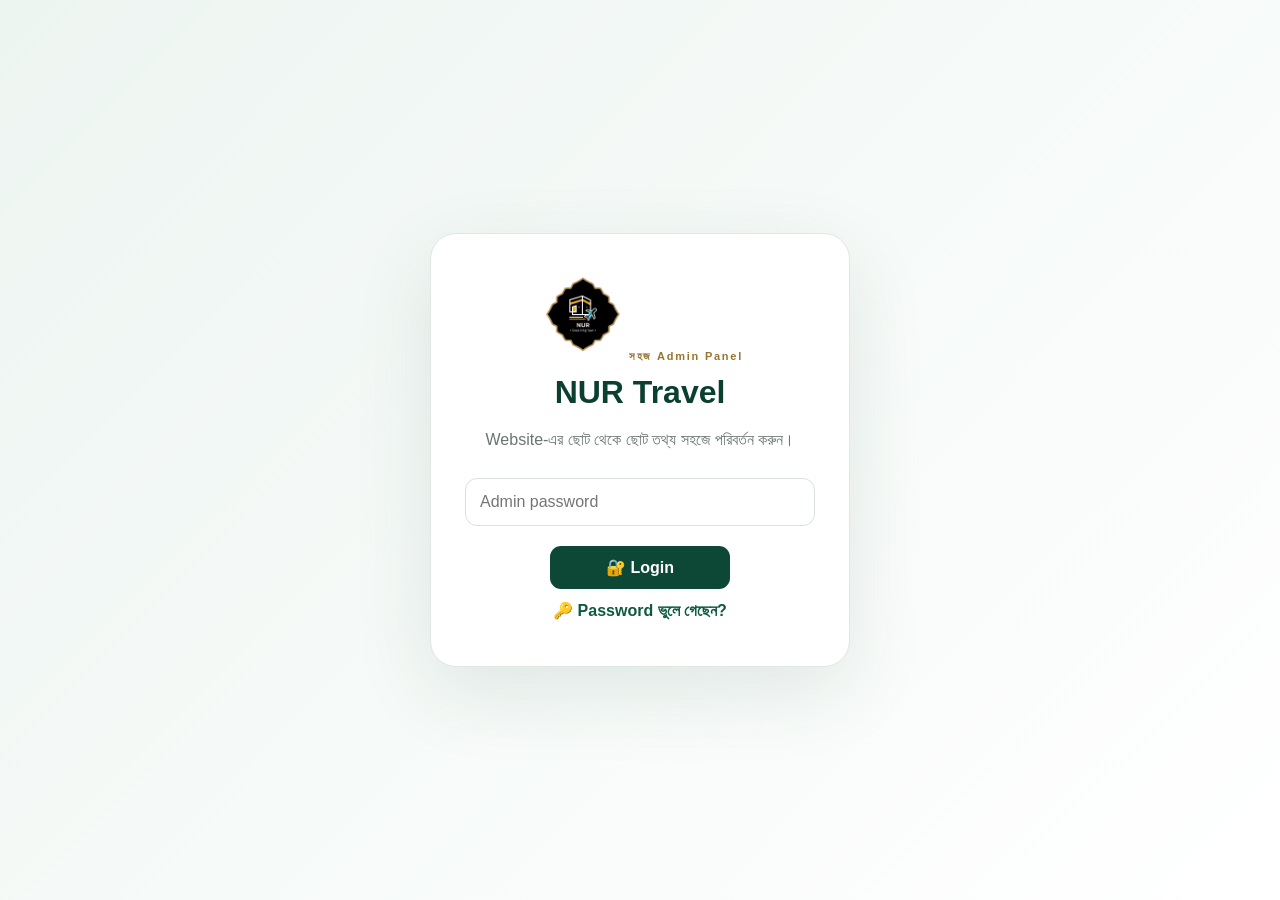
==== commit 011c0d8c: "Add files via upload" ====
--- a/admin/index.html
+++ b/admin/index.html
@@ -5,18 +5,35 @@
 <title>NUR Smart Admin</title><link rel="stylesheet" href="admin.css">
 </head>
 <body>
-<div id="login" class="login"><div class="login-card"><img src="../assets/logo.png" alt="NUR logo"><span class="eyebrow">সহজ Admin Panel</span><h1>NUR Travel</h1><p>কোড না জেনেও Website-এর ছোট থেকে ছোট তথ্য পরিবর্তন করুন।</p><input id="pass" type="password" placeholder="Admin password"><button id="loginBtn" class="primary-btn">🔐 Login</button><small>Demo password: <b>admin1234</b></small></div></div>
+<div id="login" class="login"><div class="login-card">
+  <img src="../assets/logo.png" alt="NUR logo"><span class="eyebrow">সহজ Admin Panel</span>
+  <h1>NUR Travel</h1><p>Website-এর ছোট থেকে ছোট তথ্য সহজে পরিবর্তন করুন।</p>
+  <form id="loginForm"><input id="pass" type="password" placeholder="Admin password" autocomplete="current-password" required>
+  <button type="submit" id="loginBtn" class="primary-btn login-btn">🔐 Login</button></form>
+  <button id="forgotBtn" class="link-btn">🔑 Password ভুলে গেছেন?</button>
+</div></div>
 <div id="app" class="app hidden">
 <aside class="sidebar"><div class="brand"><img src="../assets/logo.png"><div><b>NUR Travel</b><small>Smart Admin</small></div></div>
-<nav class="nav"><button class="tab active" data-tab="dashboard"><span>🏠</span><label>Dashboard</label></button><button class="tab" data-tab="quick"><span>✏️</span><label>সহজ Edit</label></button><button class="tab" data-tab="packages"><span>🕋</span><label>Packages</label></button><button class="tab" data-tab="gallery"><span>📷</span><label>Gallery</label></button><button class="tab" data-tab="reviews"><span>⭐</span><label>Reviews</label></button><button class="tab" data-tab="bookings"><span>📋</span><label>Bookings</label><i id="sideBadge">0</i></button></nav>
-<a class="view-site" href="../" target="_blank">🌐 Website দেখুন</a></aside>
+<nav class="nav">
+<button class="tab active" data-tab="dashboard"><span>🏠</span><label>Dashboard</label></button>
+<button class="tab" data-tab="quick"><span>✏️</span><label>সহজ Edit</label></button>
+<button class="tab" data-tab="packages"><span>🕋</span><label>Packages</label></button>
+<button class="tab" data-tab="gallery"><span>📷</span><label>Gallery</label></button>
+<button class="tab" data-tab="reviews"><span>⭐</span><label>Reviews</label></button>
+<button class="tab" data-tab="bookings"><span>📋</span><label>Bookings</label><i id="sideBadge">0</i></button>
+<button class="tab" data-tab="security"><span>🔐</span><label>Password & Security</label></button>
+</nav><a class="view-site" href="../" target="_blank">🌐 Website দেখুন</a>
+<button id="logoutBtn" class="logout-btn">🚪 Logout</button></aside>
 <main><header><div><span class="eyebrow">NUR UMRAH & HAJJ TRAVEL</span><h2 id="pageTitle">Dashboard</h2><p id="pageHint">সবকিছু এক জায়গা থেকে সহজে পরিচালনা করুন।</p></div><div class="head-actions"><button id="notifyBtn" class="icon-btn">🔔 <span>Notification</span><i id="notifBadge">0</i></button><button id="reset" class="danger">Reset</button></div></header>
-<section id="dashboard" class="panel active"><div class="hero-admin"><div><span class="eyebrow light">WELCOME</span><h3>আপনার Website আপনার হাতেই 🎉</h3><p>যে কাজ দরকার, নিচের বড় বাটন চাপুন। Code লাগবে না।</p></div><a href="../" target="_blank" class="gold-btn">🌐 Website খুলুন</a></div><div class="stats"><button class="stat" data-go="packages"><span>🕋 Packages</span><b id="statPackages">0</b><small>যোগ / Edit / Delete</small></button><button class="stat" data-go="bookings"><span>📋 Bookings</span><b id="statBookings">0</b><small>Customer enquiry</small></button><button class="stat" data-go="gallery"><span>📷 Gallery</span><b id="statGallery">0</b><small>ছবি পরিবর্তন</small></button><button class="stat" data-go="reviews"><span>⭐ Reviews</span><b id="statReviews">0</b><small>Customer feedback</small></button></div><div class="big-actions"><button data-go="quick">✏️ <strong>Website-এর লেখা/ফোন/রং Edit</strong><small>সবচেয়ে সহজ জায়গা</small></button><button data-go="packages">🕋 <strong>নতুন Package যোগ</strong><small>Hajj / Umrah</small></button><button data-go="gallery">📷 <strong>নতুন ছবি যোগ</strong><small>Phone Gallery থেকে</small></button><button data-go="reviews">⭐ <strong>Review যোগ</strong><small>Customer feedback</small></button></div></section>
+<section id="dashboard" class="panel active"><div class="hero-admin"><div><span class="eyebrow light">WELCOME</span><h3>আপনার Website আপনার হাতেই 🎉</h3><p>যে কাজ দরকার, নিচের বড় বাটন চাপুন। Code লাগবে না।</p></div><a href="../" target="_blank" class="gold-btn">🌐 Website খুলুন</a></div>
+<div class="stats"><button class="stat" data-go="packages"><span>🕋 Packages</span><b id="statPackages">0</b><small>যোগ / Edit / Delete</small></button><button class="stat" data-go="bookings"><span>📋 Bookings</span><b id="statBookings">0</b><small>Customer enquiry</small></button><button class="stat" data-go="gallery"><span>📷 Gallery</span><b id="statGallery">0</b><small>ছবি পরিবর্তন</small></button><button class="stat" data-go="reviews"><span>⭐ Reviews</span><b id="statReviews">0</b><small>Profile photo সহ</small></button></div>
+<div class="big-actions"><button data-go="quick">✏️ <strong>Website-এর লেখা/ফোন/রং Edit</strong><small>সবচেয়ে সহজ জায়গা</small></button><button data-go="packages">🕋 <strong>Package + ছবি</strong><small>Hajj / Umrah</small></button><button data-go="gallery">📷 <strong>Gallery ছবি</strong><small>Phone Gallery থেকে</small></button><button data-go="reviews">⭐ <strong>Review + Profile</strong><small>Customer feedback</small></button></div></section>
 <section id="quick" class="panel"><div class="section-head"><div><span class="eyebrow">NO CODING</span><h3>✏️ সহজে Website Edit</h3><p>একটা ঘর বদলান → Save করুন → Website refresh করুন।</p></div><button class="primary-btn" data-save-quick>💾 Save</button></div><form id="quickForm" class="quick-form"><div class="box"><h4>🏢 Agency Information</h4><div class="grid2"><label>Website / Agency Name<input name="name"></label><label>Phone Number<input name="phone"></label><label>WhatsApp Number<input name="whatsapp"></label><label>Email<input name="email"></label></div><label>Facebook Page Link<input name="facebook"></label><label>Office Address<textarea name="address" rows="2"></textarea></label></div><div class="box"><h4>🏠 Homepage</h4><label>ছোট Heading<input name="heroEyebrow"></label><label>বড় Heading<input name="heroTitle"></label><label>Hero Description<textarea name="heroText" rows="4"></textarea></label><label>Button Text<input name="heroButton"></label></div><div class="box"><h4>🎨 Website Theme</h4><div class="themes"><button type="button" data-color="#d8b25f">🟡 Gold</button><button type="button" data-color="#1d7a55">🟢 Green</button><button type="button" data-color="#1769aa">🔵 Blue</button><button type="button" data-color="#8b5e3c">🟤 Brown</button><label>নিজের রং <input name="accent" type="color"></label></div></div><div class="box"><h4>📝 About Us</h4><label>About Text<textarea name="about" rows="5"></textarea></label></div></form></section>
-<section id="packages" class="panel"><div class="section-head"><div><span class="eyebrow">HAJJ & UMRAH</span><h3>🕋 Packages</h3><p>Card-এ চাপুন, তথ্য বদলান, Save করুন।</p></div><button id="addPackage" class="primary-btn">＋ নতুন Package</button></div><div class="toolbar"><input id="packageSearch" placeholder="🔎 Package খুঁজুন..."><div class="filters"><button class="filter active" data-filter="all">সব</button><button class="filter" data-filter="Hajj">Hajj</button><button class="filter" data-filter="Umrah">Umrah</button></div></div><div id="packageAdmin" class="item-list"></div></section>
-<section id="gallery" class="panel"><div class="section-head"><div><span class="eyebrow">PHOTOS</span><h3>📷 Gallery</h3><p>ফোন থেকে ছবি বেছে নিয়ে Save করুন।</p></div><button id="addGallery" class="primary-btn">＋ ছবি যোগ করুন</button></div><div class="tip">📱 <b>সহজ নিয়ম:</b> ছবি যোগ করুন → Phone Gallery → ছবি নির্বাচন → Title লিখুন → Save.</div><div id="galleryAdmin" class="item-list"></div></section>
-<section id="reviews" class="panel"><div class="section-head"><div><span class="eyebrow">CUSTOMER FEEDBACK</span><h3>⭐ Reviews</h3><p>Customer-এর নাম ও review সহজে বদলান।</p></div><button id="addReview" class="primary-btn">＋ Review যোগ করুন</button></div><div id="reviewAdmin" class="item-list"></div></section>
-<section id="bookings" class="panel"><div class="section-head"><div><span class="eyebrow">CUSTOMER ENQUIRIES</span><h3>📋 Bookings</h3><p>এই browser-এর demo booking এখানে দেখা যাবে।</p></div><button id="clearBookings" class="danger">সব Delete</button></div><div class="tip">🔔 Telegram/online notification চালাতে পরে backend connect করতে হবে।</div><div id="bookingAdmin" class="item-list"></div></section>
+<section id="packages" class="panel"><div class="section-head"><div><span class="eyebrow">HAJJ & UMRAH</span><h3>🕋 Packages</h3><p>Package-এর ছবি, নাম, দাম, দিন, hotel—সব এক জায়গায়।</p></div><button id="addPackage" class="primary-btn">＋ নতুন Package</button></div><div class="toolbar"><input id="packageSearch" placeholder="🔎 Package খুঁজুন..."><div class="filters"><button class="filter active" data-filter="all">সব</button><button class="filter" data-filter="Hajj">Hajj</button><button class="filter" data-filter="Umrah">Umrah</button></div></div><div id="packageAdmin" class="item-list"></div></section>
+<section id="gallery" class="panel"><div class="section-head"><div><span class="eyebrow">PHOTOS</span><h3>📷 Gallery</h3><p>ফোন থেকে ছবি বেছে নিয়ে Save করুন।</p></div><button id="addGallery" class="primary-btn">＋ ছবি যোগ করুন</button></div><div class="tip">📱 <b>সহজ নিয়ম:</b> ছবি যোগ করুন → Phone Gallery → ছবি নির্বাচন → Title → Save.</div><div id="galleryAdmin" class="item-list"></div></section>
+<section id="reviews" class="panel"><div class="section-head"><div><span class="eyebrow">CUSTOMER FEEDBACK</span><h3>⭐ Reviews</h3><p>Customer-এর নাম, profile picture এবং review সহজে বদলান।</p></div><button id="addReview" class="primary-btn">＋ Review যোগ করুন</button></div><div id="reviewAdmin" class="item-list"></div></section>
+<section id="bookings" class="panel"><div class="section-head"><div><span class="eyebrow">CUSTOMER ENQUIRIES</span><h3>📋 Bookings</h3><p>এই demo browser-এর booking এখানে দেখা যাবে।</p></div><button id="clearBookings" class="danger">সব Delete</button></div><div class="tip">🔔 Browser notification চালু করলে নতুন booking এলে এই device-এ alert পাবেন। যেকোনো ফোনে online notification-এর জন্য পরে Firebase/Telegram backend লাগবে।</div><div id="bookingAdmin" class="item-list"></div></section>
+<section id="security" class="panel"><div class="section-head"><div><span class="eyebrow">ACCOUNT SECURITY</span><h3>🔐 Password & Security</h3><p>Admin password পরিবর্তন করুন এবং recovery code রাখুন।</p></div></div><div class="security-grid"><form id="passwordForm" class="box"><h4>🔑 Password Change</h4><label>Current Password<input name="current" type="password" required></label><label>New Password<input name="newpass" type="password" minlength="6" required></label><label>Confirm New Password<input name="confirm" type="password" minlength="6" required></label><button class="primary-btn">💾 Password Save</button></form><form id="recoveryForm" class="box"><h4>🛟 Recovery Code</h4><p class="security-note">Password ভুলে গেলে এই code দিয়ে নতুন password সেট করা যাবে। Code কাউকে দেবেন না।</p><label>Current Recovery Code<input name="currentRecovery" type="password" required></label><label>New Recovery Code<input name="newRecovery" type="text" minlength="6" required></label><button class="gold-btn">🛟 Recovery Code Save</button></form></div><div class="tip warning">⚠️ এটি এখনো localStorage demo system। Password/recovery data এই browser-এই থাকে। ফোন বদলালে বা browser data clear করলে recovery করা যাবে না; real secure login-এর জন্য Firebase Authentication ব্যবহার করা উচিত।</div></section>
 </main></div>
 <div id="modal" class="modal hidden"><div class="modal-card"><button id="closeModal" class="modal-close">×</button><h3 id="modalTitle">Add</h3><div id="modalBody"></div></div></div><div id="toast" class="toast"></div>
 <script src="admin.js"></script></body></html>
--- a/admin/admin.css
+++ b/admin/admin.css
@@ -1,3 +1,4 @@
 *{box-sizing:border-box}html,body{margin:0;font-family:Arial,"Noto Sans Bengali",sans-serif;background:#f4f7f5;color:#18251f}button,input,textarea,select{font:inherit}button{cursor:pointer}.hidden{display:none!important}.eyebrow{font-size:11px;letter-spacing:.16em;font-weight:800;color:#95752f}.eyebrow.light{color:#ead49b}.login{min-height:100vh;display:grid;place-items:center;padding:20px;background:linear-gradient(135deg,#edf5f1,#fff)}.login-card{width:min(420px,100%);padding:34px;border-radius:26px;background:#fff;border:1px solid #dfe8e2;text-align:center;box-shadow:0 25px 80px #0b39231a}.login-card img{width:92px;height:92px;object-fit:contain}.login-card h1{font-size:32px;color:#0b4030;margin:10px 0}.login-card p{color:#69766f;line-height:1.6}.login-card input{width:100%;padding:14px;border:1px solid #d8e2dc;border-radius:12px;margin:10px 0}.primary-btn,.gold-btn{border:0;border-radius:11px;background:#0d4735;color:#fff;font-weight:800;padding:12px 16px;text-decoration:none;display:inline-block}.gold-btn{background:#e0b85d;color:#123c2e}.app{min-height:100vh;display:grid;grid-template-columns:240px 1fr}.sidebar{background:#073b2d;color:#dbe7e1;padding:18px 12px;position:sticky;top:0;height:100vh;display:flex;flex-direction:column}.brand{display:flex;align-items:center;gap:10px;padding:5px 8px 24px}.brand img{width:48px;height:48px;object-fit:contain}.brand b{display:block;color:#fff}.brand small{font-size:10px}.nav{display:grid;gap:5px}.tab,.view-site{position:relative;border:0;background:transparent;color:#cbdad3;border-radius:12px;padding:13px 12px;text-align:left;font-weight:800}.tab span{display:inline-block;width:27px}.tab.active,.tab:hover,.view-site:hover{background:#ffffff12;color:#fff}.tab i{position:absolute;right:8px;top:9px;background:#d54439;color:#fff;border-radius:20px;font-style:normal;font-size:10px;padding:3px 7px;display:none}.tab i.show{display:block}.view-site{margin-top:auto;text-decoration:none}.app main{min-width:0}header{position:sticky;top:0;z-index:5;background:#fff;border-bottom:1px solid #e0e8e3;padding:15px 26px;display:flex;justify-content:space-between;align-items:center}.head-actions{display:flex;gap:8px}.icon-btn,.danger{border:0;border-radius:10px;padding:11px 13px;font-weight:800}.icon-btn{background:#eef4f0;color:#0c4634;position:relative}.icon-btn i{display:none;background:#d54439;color:#fff;border-radius:20px;font-size:10px;padding:2px 6px;font-style:normal}.icon-btn i.show{display:inline-block}.danger{background:#fff0ee;color:#a3372f}.panel{display:none;padding:25px;max-width:1180px;margin:auto}.panel.active{display:block}.hero-admin{background:linear-gradient(120deg,#0b3f30,#176047);border-radius:20px;color:#fff;padding:27px;display:flex;justify-content:space-between;align-items:center;gap:20px}.hero-admin h3{font-size:27px;margin:7px 0}.hero-admin p{color:#d2e0d9;margin:0}.stats{display:grid;grid-template-columns:repeat(4,1fr);gap:13px;margin:16px 0}.stat{border:1px solid #e0e8e3;background:#fff;text-align:left;border-radius:15px;padding:18px}.stat span,.stat small{display:block;color:#68766f;font-size:12px}.stat b{display:block;color:#0b4030;font-size:31px;margin:7px 0}.big-actions{display:grid;grid-template-columns:repeat(4,1fr);gap:13px}.big-actions button{border:1px solid #e0e8e3;background:#fff;border-radius:15px;padding:20px;text-align:left;color:#0c4333}.big-actions strong,.big-actions small{display:block;margin-top:7px}.big-actions small{color:#77837d}.section-head{display:flex;justify-content:space-between;align-items:end;gap:15px;margin-bottom:18px}.section-head h3{margin:5px 0;font-size:27px;color:#0b4030}.section-head p{margin:0;color:#718079}.quick-form{max-width:900px}.box{background:#fff;border:1px solid #e0e8e3;border-radius:15px;padding:20px;margin-bottom:14px}.box h4{margin:0 0 15px;color:#0b4030}.box label,.modal-form label{display:block;font-size:12px;font-weight:800;color:#56635d;margin-bottom:13px}.box input,.box textarea,.box select,.modal-form input,.modal-form textarea,.modal-form select{width:100%;margin-top:6px;padding:12px;border:1px solid #d9e3dd;border-radius:9px;background:#fff;outline:none}.grid2{display:grid;grid-template-columns:1fr 1fr;gap:12px}.themes{display:flex;gap:9px;flex-wrap:wrap}.themes button,.themes label{border:1px solid #dce5df;background:#f8faf9;padding:10px 12px;border-radius:9px;font-weight:800}.themes input{width:50px!important;height:32px!important;padding:2px!important;margin:0!important}.toolbar{display:flex;gap:10px;justify-content:space-between;align-items:center;margin-bottom:14px}.toolbar input{width:100%;max-width:480px;padding:12px;border:1px solid #d9e3dd;border-radius:10px}.filters{display:flex;gap:6px}.filter{border:1px solid #d9e3dd;background:#fff;border-radius:9px;padding:9px 12px;font-weight:800}.filter.active{background:#0d4735;color:#fff}.tip{background:#fff8e6;border:1px solid #eddcb2;border-radius:12px;padding:13px 15px;color:#6d5a2d;margin-bottom:15px}.item-list{display:grid;grid-template-columns:repeat(2,1fr);gap:13px}.item-card{background:#fff;border:1px solid #e0e8e3;border-radius:15px;padding:17px}.item-top{display:flex;justify-content:space-between;gap:10px}.item-card h4{margin:7px 0 3px;font-size:18px;color:#0c4433}.item-card p{color:#68756f;line-height:1.55;margin:6px 0}.item-top>strong{color:#0c4433;font-size:17px;white-space:nowrap}.pill{font-size:10px;background:#eaf3ee;color:#0d5a40;padding:5px 8px;border-radius:20px;font-weight:900}.mini-actions{display:flex;gap:7px;margin-top:13px;flex-wrap:wrap}.mini-actions button,.secondary{border:1px solid #d9e3dd;background:#f6f9f7;color:#164b39;padding:9px 11px;border-radius:8px;font-weight:800}.mini-actions .delete{background:#fff0ee;color:#a3372f;border-color:#f2c9c4}.gallery-card img{width:100%;height:190px;object-fit:cover;border-radius:10px;background:#eef2ef}.stars{letter-spacing:2px}.booking{background:#fff;border:1px solid #e0e8e3;border-left:4px solid #dfb65b;border-radius:12px;padding:16px;margin-bottom:10px}.booking>div{display:flex;justify-content:space-between;gap:10px}.booking span,.booking small{color:#738079}.booking strong{display:block;color:#0b4634;margin:8px 0}.booking p{color:#68756f}.empty{text-align:center;background:#fff;border:1px dashed #cbd8d0;border-radius:15px;padding:35px;color:#758079;grid-column:1/-1}.modal{position:fixed;inset:0;background:#001f1670;display:grid;place-items:center;padding:18px;z-index:20}.modal-card{width:min(650px,100%);max-height:92vh;overflow:auto;background:#fff;border-radius:20px;padding:23px;position:relative}.modal-close{position:absolute;right:15px;top:10px;border:0;background:#f0f4f1;width:36px;height:36px;border-radius:50%;font-size:25px}.modal-card h3{margin:0 40px 18px;color:#0b4030}.modal-form .grid2{margin-bottom:2px}.modal-actions{display:flex;justify-content:flex-end;gap:8px;margin-top:17px}.upload-box{border:2px dashed #cfdcd4;border-radius:13px;padding:13px;text-align:center;margin-bottom:14px}.upload-box img{display:block;max-width:100%;height:190px;object-fit:cover;border-radius:9px;margin:0 auto 10px}.upload-btn{display:inline-block!important;background:#0d4735;color:#fff!important;border-radius:9px;padding:11px 14px;cursor:pointer}.upload-btn input{display:none}.upload-box small{display:block;color:#77827d;margin-top:8px}.muted{color:#77827d;font-weight:400}.toast{position:fixed;right:18px;bottom:18px;background:#082d22;color:#fff;border-radius:12px;padding:14px 16px;display:none;z-index:50;max-width:340px;box-shadow:0 12px 35px #0003}.toast.show{display:block}.toast b{display:block;color:#e0b85d;margin-bottom:3px}
 @media(max-width:950px){.app{grid-template-columns:70px 1fr}.brand div,.tab label,.view-site{display:none}.brand{justify-content:center}.tab{text-align:center}.tab span{width:auto}.stats,.big-actions{grid-template-columns:1fr 1fr}.item-list{grid-template-columns:1fr}}
 @media(max-width:600px){header{padding:12px 14px}.panel{padding:15px}.head-actions .danger{display:none}.icon-btn span{display:none}.hero-admin{display:block}.gold-btn{margin-top:14px}.grid2{grid-template-columns:1fr}.toolbar{display:block}.toolbar input{max-width:none;margin-bottom:8px}.filters{overflow:auto}.stats{grid-template-columns:1fr 1fr}.big-actions{grid-template-columns:1fr}.section-head{align-items:start}.section-head h3{font-size:23px}.section-head .primary-btn{white-space:nowrap}.gallery-card img{height:165px}.modal-card{padding:18px}}
+.login-btn{display:block;margin:10px auto 0;min-width:180px}.link-btn{border:0;background:none;color:#0d5a40;font-weight:800;padding:12px;cursor:pointer}.logout-btn{border:1px solid #ffffff22;background:#ffffff10;color:#fff;border-radius:10px;padding:11px 12px;font-weight:800;margin-top:10px}.security-grid{display:grid;grid-template-columns:1fr 1fr;gap:14px}.security-note{color:#68756f;font-size:13px;margin-top:-5px}.warning{margin-top:14px}.package-admin-img{width:105px;height:75px;object-fit:cover;border-radius:10px;border:1px solid #e0e8e3}.review-avatar{width:54px;height:54px;border-radius:50%;object-fit:cover;background:#eef2ef;border:1px solid #dfe8e2}.review-head{display:flex;gap:12px;align-items:center}.item-card .upload-box{margin-top:10px}@media(max-width:760px){.security-grid{grid-template-columns:1fr}.sidebar{position:relative;height:auto}.app{grid-template-columns:1fr}.nav{grid-template-columns:1fr 1fr}.view-site{margin-top:12px}.logout-btn{margin-top:8px}.stats,.big-actions{grid-template-columns:1fr 1fr}.item-list{grid-template-columns:1fr}}
